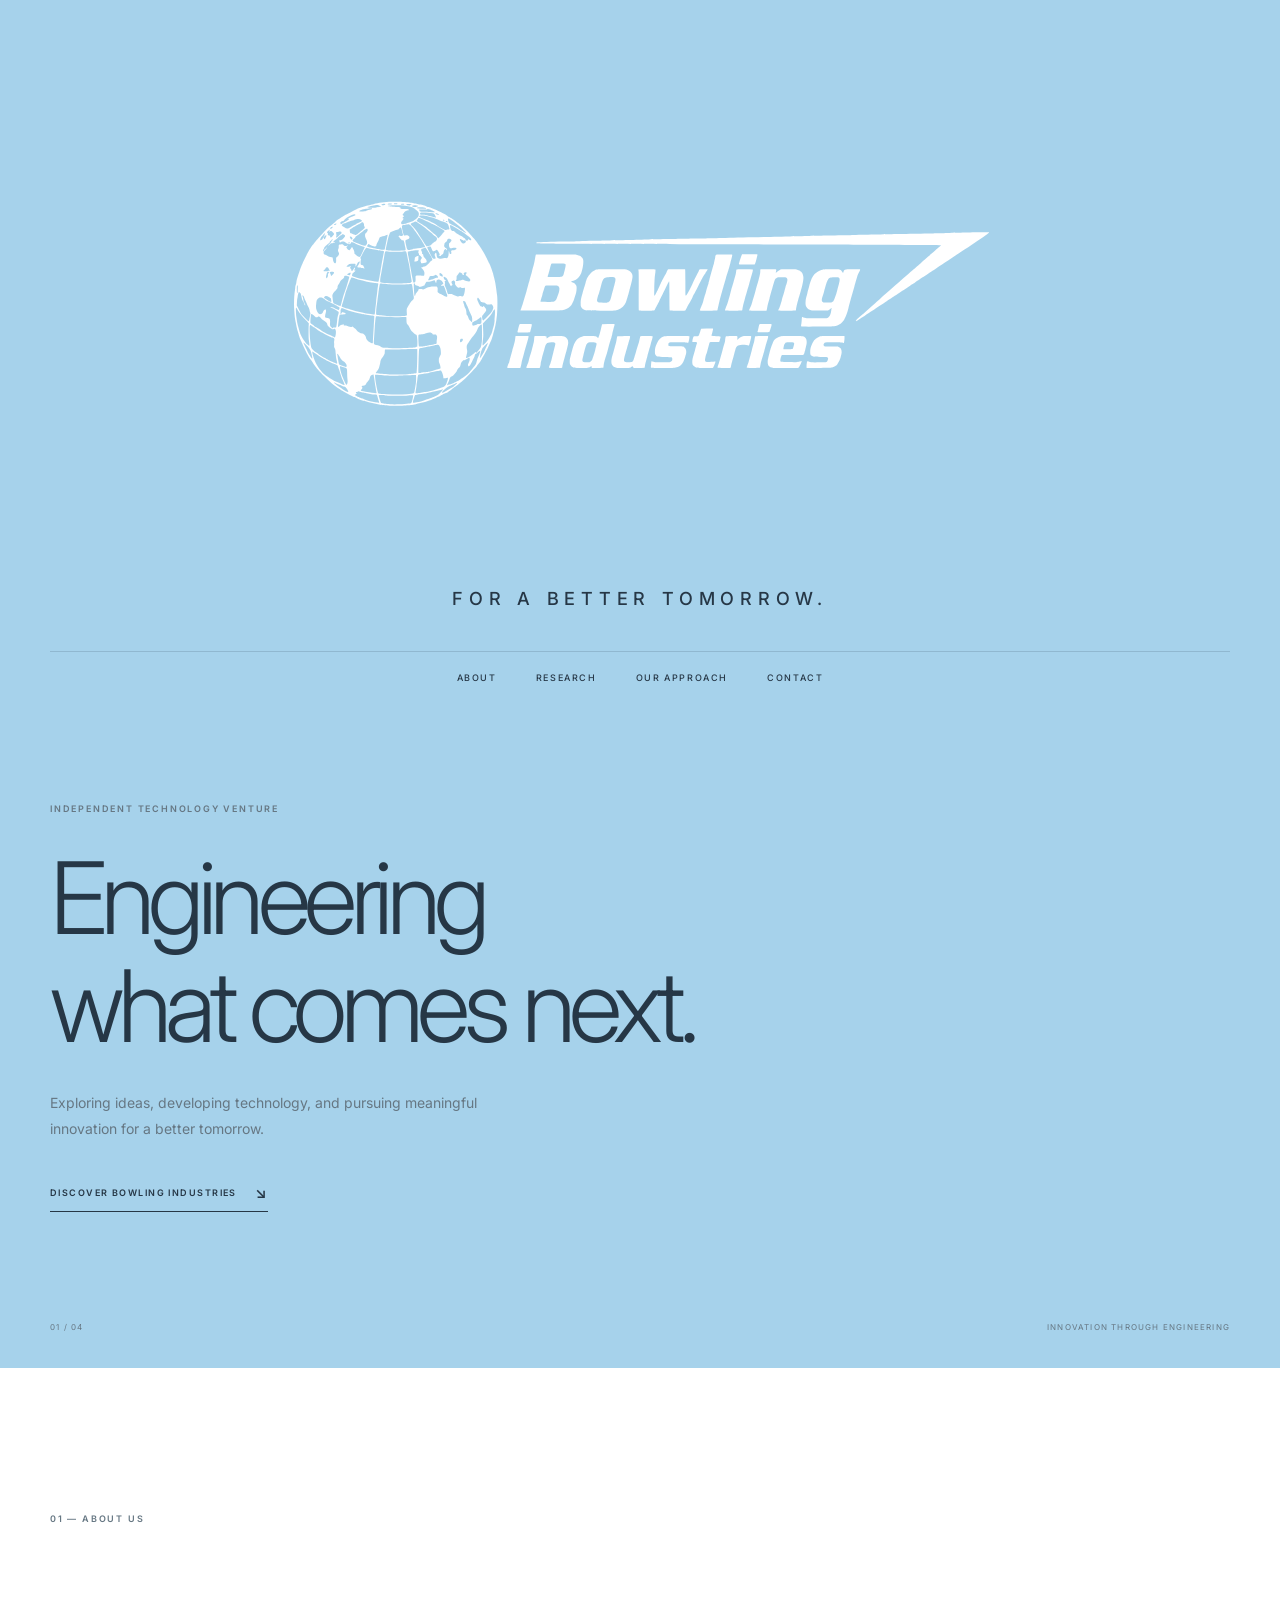
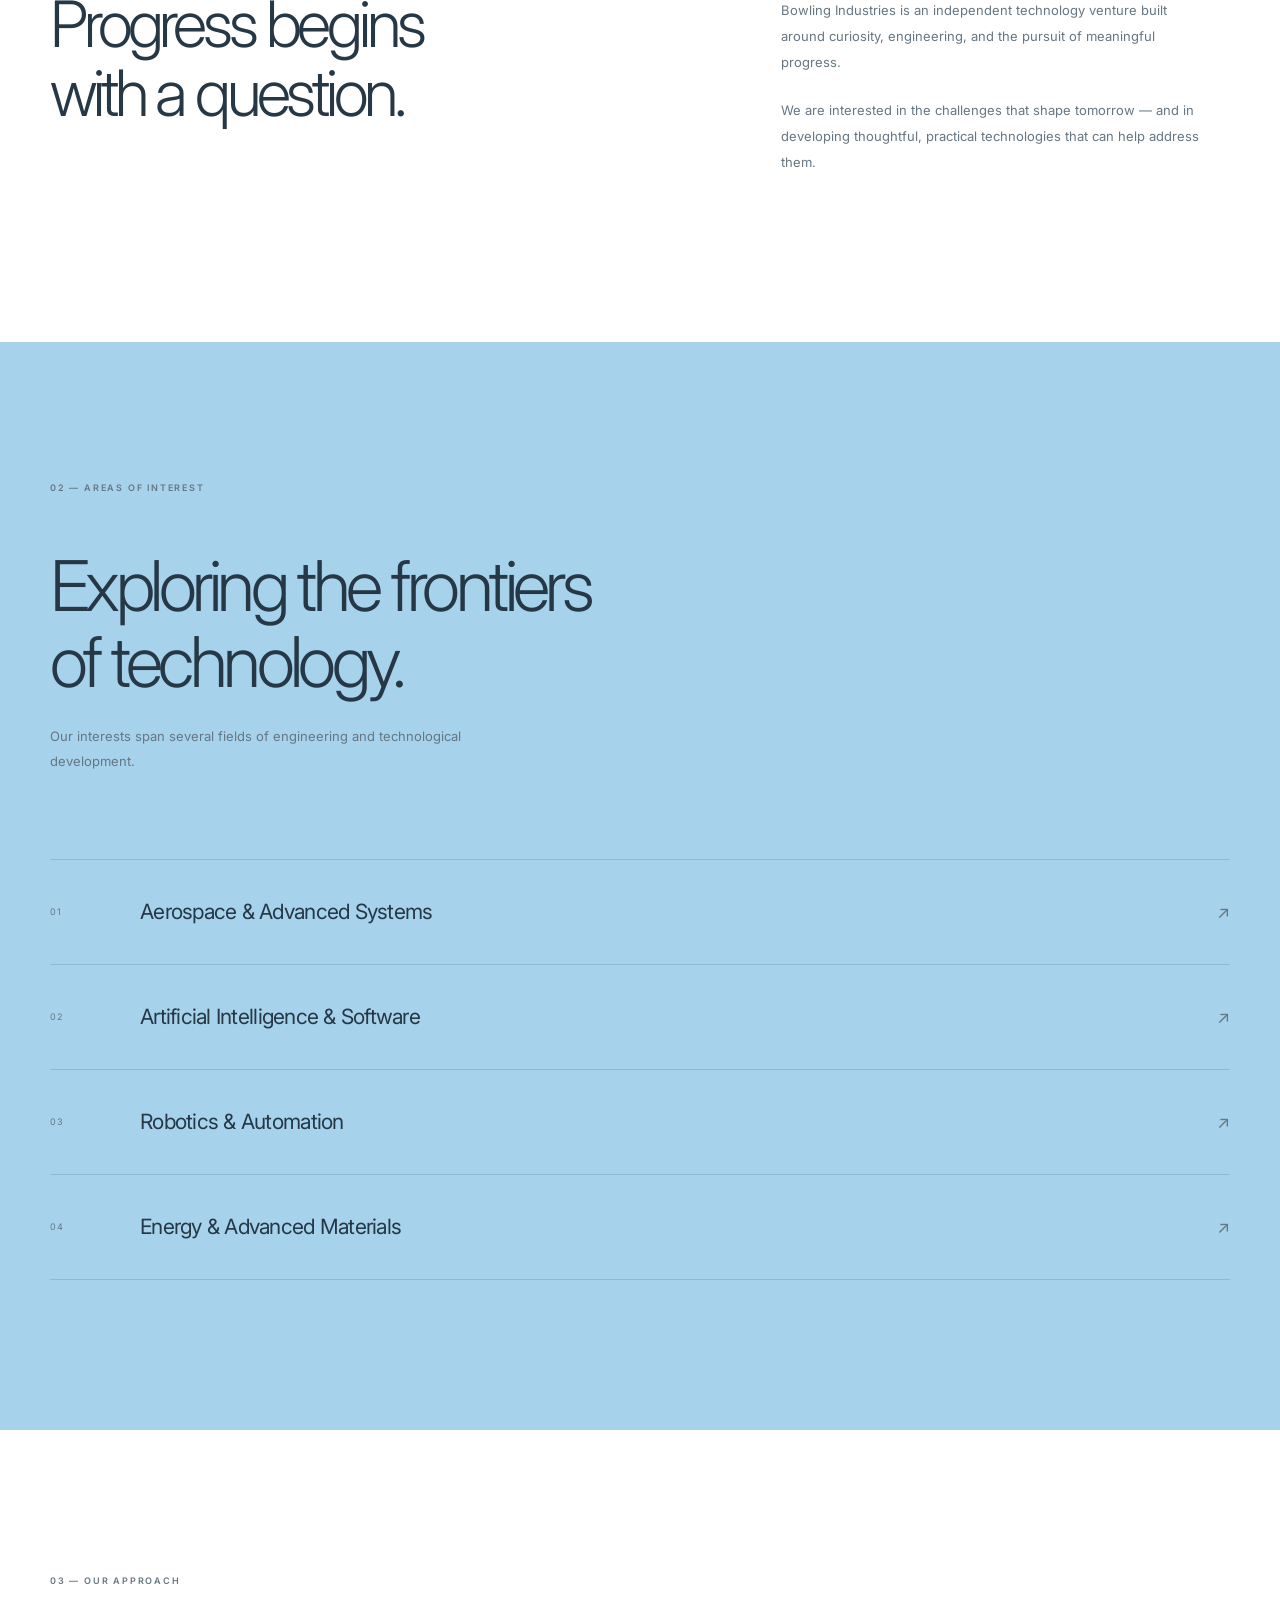
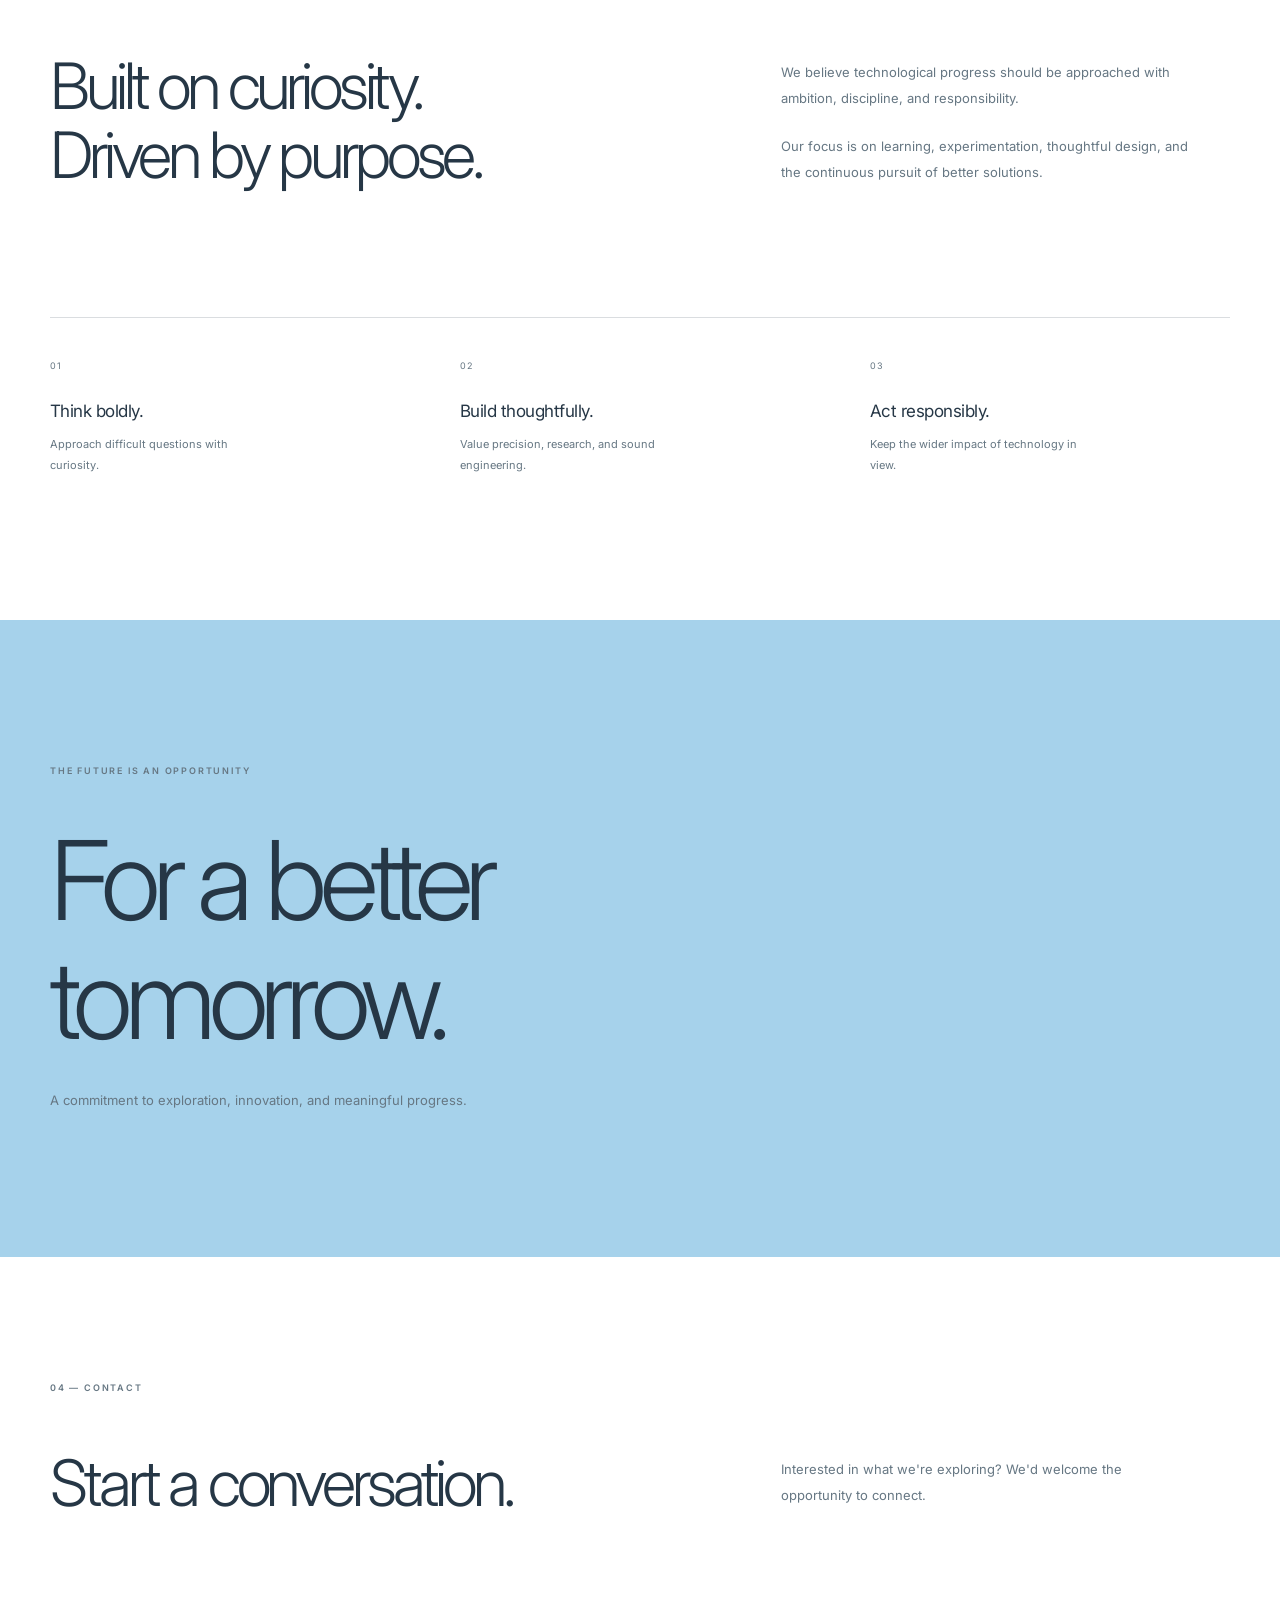
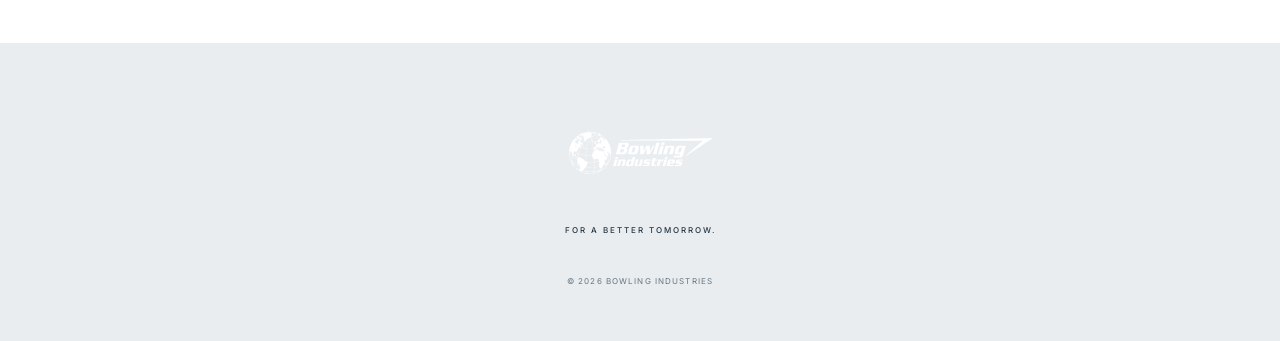
==== index.html @ 7782864a "Add files via upload" ====
<!DOCTYPE html>
<html lang="en">
<head>
    <meta charset="UTF-8">
    <meta name="viewport" content="width=device-width, initial-scale=1.0">

    <meta name="description" content="Bowling Industries is an independent technology venture exploring ideas and engineering solutions for a better tomorrow.">

    <title>Bowling Industries</title>

    <link rel="preconnect" href="https://fonts.googleapis.com">
    <link rel="preconnect" href="https://fonts.gstatic.com" crossorigin>
    <link href="https://fonts.googleapis.com/css2?family=Inter:wght@300;400;500;600&display=swap" rel="stylesheet">

    <link rel="stylesheet" href="style.css">
    <script src="script.js" defer></script>
</head>

<body>

    <header class="site-header">
        <a href="#home" class="brand" aria-label="Bowling Industries home">
            <img src="assets/logo.svg" alt="Bowling Industries">
        </a>

        <p class="brand-motto">FOR A BETTER TOMORROW.</p>

        <nav class="main-nav" aria-label="Main navigation">
            <a href="#about">ABOUT</a>
            <a href="#research">RESEARCH</a>
            <a href="#approach">OUR APPROACH</a>
            <a href="#contact">CONTACT</a>
        </nav>
    </header>


    <main>

        <section class="hero" id="home">
            <div class="hero-content reveal">
                <p class="eyebrow">INDEPENDENT TECHNOLOGY VENTURE</p>

                <h1>Engineering<br>what comes next.</h1>

                <p class="hero-description">
                    Exploring ideas, developing technology, and pursuing
                    meaningful innovation for a better tomorrow.
                </p>

                <a href="#about" class="text-link">
                    DISCOVER BOWLING INDUSTRIES
                    <span aria-hidden="true">↘</span>
                </a>
            </div>

            <div class="hero-index">
                <span>01 / 04</span>
                <span>INNOVATION THROUGH ENGINEERING</span>
            </div>
        </section>


        <section class="intro section-light" id="about">
            <div class="section-inner reveal">
                <p class="eyebrow">01 — ABOUT US</p>

                <div class="intro-layout">
                    <h2>Progress begins<br>with a question.</h2>

                    <div class="intro-copy">
                        <p>
                            Bowling Industries is an independent technology
                            venture built around curiosity, engineering,
                            and the pursuit of meaningful progress.
                        </p>

                        <p>
                            We are interested in the challenges that shape
                            tomorrow — and in developing thoughtful,
                            practical technologies that can help address them.
                        </p>
                    </div>
                </div>
            </div>
        </section>


        <section class="research section-blue" id="research">
            <div class="section-inner reveal">
                <p class="eyebrow">02 — AREAS OF INTEREST</p>

                <h2>Exploring the frontiers<br>of technology.</h2>

                <p class="section-description">
                    Our interests span several fields of engineering and
                    technological development.
                </p>

                <div class="research-list">

                    <div class="research-item">
                        <span class="research-number">01</span>
                        <h3>Aerospace & Advanced Systems</h3>
                        <span class="research-arrow">↗</span>
                    </div>

                    <div class="research-item">
                        <span class="research-number">02</span>
                        <h3>Artificial Intelligence & Software</h3>
                        <span class="research-arrow">↗</span>
                    </div>

                    <div class="research-item">
                        <span class="research-number">03</span>
                        <h3>Robotics & Automation</h3>
                        <span class="research-arrow">↗</span>
                    </div>

                    <div class="research-item">
                        <span class="research-number">04</span>
                        <h3>Energy & Advanced Materials</h3>
                        <span class="research-arrow">↗</span>
                    </div>

                </div>
            </div>
        </section>


        <section class="approach section-light" id="approach">
            <div class="section-inner reveal">
                <p class="eyebrow">03 — OUR APPROACH</p>

                <div class="approach-layout">
                    <h2>Built on curiosity.<br>Driven by purpose.</h2>

                    <div class="approach-copy">
                        <p>
                            We believe technological progress should be
                            approached with ambition, discipline, and
                            responsibility.
                        </p>

                        <p>
                            Our focus is on learning, experimentation,
                            thoughtful design, and the continuous pursuit
                            of better solutions.
                        </p>
                    </div>
                </div>

                <div class="principles">
                    <div>
                        <span>01</span>
                        <h3>Think boldly.</h3>
                        <p>Approach difficult questions with curiosity.</p>
                    </div>

                    <div>
                        <span>02</span>
                        <h3>Build thoughtfully.</h3>
                        <p>Value precision, research, and sound engineering.</p>
                    </div>

                    <div>
                        <span>03</span>
                        <h3>Act responsibly.</h3>
                        <p>Keep the wider impact of technology in view.</p>
                    </div>
                </div>
            </div>
        </section>


        <section class="closing section-blue">
            <div class="section-inner reveal">
                <p class="eyebrow">THE FUTURE IS AN OPPORTUNITY</p>

                <h2>For a better<br>tomorrow.</h2>

                <p>
                    A commitment to exploration, innovation,
                    and meaningful progress.
                </p>
            </div>
        </section>


        <section class="contact section-light" id="contact">
            <div class="section-inner reveal">
                <p class="eyebrow">04 — CONTACT</p>

                <div class="contact-layout">
                    <h2>Start a conversation.</h2>

                    <p>
                        Interested in what we're exploring?
                        We'd welcome the opportunity to connect.
                    </p>
                </div>
            </div>
        </section>

    </main>


    <footer class="site-footer">
        <a href="#home" class="footer-brand">
            <img src="assets/logo.svg" alt="Bowling Industries">
        </a>

        <p>FOR A BETTER TOMORROW.</p>

        <span>© <span id="year"></span> BOWLING INDUSTRIES</span>
    </footer>

</body>
</html>
---- style.css ----
/* --------------------------------
   BOWLING INDUSTRIES
   Main stylesheet
-------------------------------- */

:root {
    --blue: #A6D2EB;
--blue-dark: #8BBFDF;
    --white: #FFFFFF;
    --grey: #E9EDF0;
    --text: #263746;
    --muted: #667783;
    --line: rgba(38, 55, 70, 0.17);

    --content-width: 1180px;
}


/* RESET */

* {
    margin: 0;
    padding: 0;
    box-sizing: border-box;
}

html {
    scroll-behavior: smooth;
    scroll-padding-top: 30px;
}

body {
    font-family: "Inter", sans-serif;
    color: var(--text);
    background: var(--white);
    font-weight: 400;
    -webkit-font-smoothing: antialiased;
}

a {
    color: inherit;
    text-decoration: none;
}

button,
a {
    -webkit-tap-highlight-color: transparent;
}


/* HEADER */

.site-header {
    width: 100%;
    padding: 38px 24px 0;
    display: flex;
    flex-direction: column;
    align-items: center;
    background: var(--blue);
}

.brand {
    display: block;
    width: min(750px, 200vw);
}

.brand img {
    display: block;
    width: 100%;
    height: auto;
}

.brand-motto {
    margin-top: 17px;
    font-size: 18px;
    font-weight: 500;
    letter-spacing: 0.32em;
    text-align: center;
    color: var(--text);
}

.main-nav {
    display: flex;
    justify-content: center;
    flex-wrap: wrap;
    gap: 39px;
    margin-top: 42px;
    padding: 20px 0;
    width: min(100%, var(--content-width));
    border-top: 1px solid var(--line);
}

.main-nav a {
    font-size: 9px;
    letter-spacing: 0.18em;
    font-weight: 500;
    color: var(--text);
    transition: opacity 0.25s ease;
}

.main-nav a:hover {
    opacity: 0.55;
}


/* GENERAL */

.section-inner {
    width: min(var(--content-width), calc(100% - 80px));
    margin: 0 auto;
}

.section-light {
    background: var(--white);
}

.section-blue {
    background: var(--blue);
}

.eyebrow {
    font-size: 9px;
    letter-spacing: 0.2em;
    font-weight: 600;
    color: var(--muted);
}

h1,
h2,
h3,
p {
    overflow-wrap: break-word;
}

h1,
h2 {
    font-weight: 300;
    letter-spacing: -0.065em;
    line-height: 1.08;
}


/* HERO */

.hero {
    min-height: 590px;
    background: var(--blue);
    display: flex;
    flex-direction: column;
    justify-content: center;
    padding: 100px 40px 36px;
}

.hero-content {
    width: min(var(--content-width), 100%);
    margin: 0 auto;
}

.hero h1 {
    font-size: clamp(52px, 8vw, 100px);
    margin-top: 30px;
    max-width: 900px;
}

.hero-description {
    max-width: 430px;
    margin-top: 30px;
    font-size: 14px;
    line-height: 1.9;
    color: var(--muted);
}

.text-link {
    display: inline-flex;
    align-items: center;
    gap: 18px;
    margin-top: 40px;
    padding-bottom: 9px;
    border-bottom: 1px solid var(--text);
    font-size: 9px;
    font-weight: 600;
    letter-spacing: 0.16em;
    transition: gap 0.25s ease;
}

.text-link:hover {
    gap: 27px;
}

.text-link span {
    font-size: 15px;
}

.hero-index {
    width: min(var(--content-width), 100%);
    margin: 110px auto 0;
    display: flex;
    justify-content: space-between;
    font-size: 8px;
    letter-spacing: 0.15em;
    color: var(--muted);
}


/* ABOUT */

.intro {
    padding: 145px 0;
}

.intro-layout {
    display: grid;
    grid-template-columns: 1fr 0.7fr;
    gap: 90px;
    margin-top: 65px;
    align-items: start;
}

.intro h2,
.approach h2 {
    font-size: clamp(42px, 5vw, 67px);
}

.intro-copy,
.approach-copy {
    padding-top: 8px;
}

.intro-copy p,
.approach-copy p {
    font-size: 13px;
    line-height: 2;
    color: var(--muted);
    margin-bottom: 22px;
    max-width: 430px;
}


/* RESEARCH */

.research {
    padding: 140px 0 150px;
}

.research h2 {
    font-size: clamp(42px, 5.5vw, 70px);
    margin-top: 55px;
}

.section-description {
    margin-top: 25px;
    font-size: 13px;
    color: var(--muted);
    line-height: 1.9;
    max-width: 440px;
}

.research-list {
    margin-top: 85px;
    border-top: 1px solid var(--line);
}

.research-item {
    display: grid;
    grid-template-columns: 70px 1fr 30px;
    align-items: center;
    gap: 20px;
    min-height: 105px;
    border-bottom: 1px solid var(--line);
    transition: padding 0.3s ease;
}

.research-item:hover {
    padding-left: 12px;
}

.research-number {
    font-size: 9px;
    letter-spacing: 0.1em;
    color: var(--muted);
}

.research-item h3 {
    font-size: clamp(16px, 2vw, 21px);
    font-weight: 400;
    letter-spacing: -0.035em;
}

.research-arrow {
    font-size: 17px;
    text-align: right;
    color: var(--muted);
}


/* APPROACH */

.approach {
    padding: 145px 0;
}

.approach-layout {
    display: grid;
    grid-template-columns: 1fr 0.7fr;
    gap: 90px;
    margin-top: 65px;
}

.principles {
    display: grid;
    grid-template-columns: repeat(3, 1fr);
    gap: 50px;
    margin-top: 110px;
    padding-top: 35px;
    border-top: 1px solid var(--line);
}

.principles span {
    font-size: 9px;
    letter-spacing: 0.12em;
    color: var(--muted);
}

.principles h3 {
    margin-top: 28px;
    font-size: 17px;
    font-weight: 400;
    letter-spacing: -0.03em;
}

.principles p {
    margin-top: 13px;
    font-size: 11px;
    line-height: 1.9;
    color: var(--muted);
    max-width: 220px;
}


/* CLOSING STATEMENT */

.closing {
    padding: 145px 0;
}

.closing h2 {
    font-size: clamp(58px, 9vw, 110px);
    margin-top: 45px;
}

.closing p:last-child {
    margin-top: 30px;
    font-size: 13px;
    color: var(--muted);
    line-height: 1.8;
}


/* CONTACT */

.contact {
    padding: 125px 0;
}

.contact-layout {
    display: grid;
    grid-template-columns: 1fr 0.7fr;
    gap: 90px;
    margin-top: 55px;
    align-items: start;
}

.contact h2 {
    font-size: clamp(40px, 5vw, 65px);
}

.contact-layout p {
    padding-top: 8px;
    max-width: 350px;
    font-size: 13px;
    line-height: 2;
    color: var(--muted);
}


/* FOOTER */

.site-footer {
    background: var(--grey);
    padding: 55px 30px;
    display: flex;
    flex-direction: column;
    align-items: center;
    gap: 17px;
}

.footer-brand {
    width: 155px;
}

.footer-brand img {
    width: 100%;
    height: auto;
    display: block;
}

.site-footer p {
    font-size: 8px;
    font-weight: 500;
    letter-spacing: 0.25em;
}

.site-footer > span {
    margin-top: 24px;
    font-size: 8px;
    letter-spacing: 0.14em;
    color: var(--muted);
}


/* SCROLL REVEAL */

.js-ready .reveal {
    opacity: 0;
    transform: translateY(22px);
    transition:
        opacity 0.8s ease,
        transform 0.8s cubic-bezier(0.2, 0.7, 0.2, 1);
}

.js-ready .reveal.visible {
    opacity: 1;
    transform: translateY(0);
}


/* ACCESSIBILITY */

@media (prefers-reduced-motion: reduce) {
    html {
        scroll-behavior: auto;
    }

    *,
    *::before,
    *::after {
        transition-duration: 0.01ms !important;
        animation-duration: 0.01ms !important;
        animation-iteration-count: 1 !important;
    }

    .js-ready .reveal {
        opacity: 1;
        transform: none;
    }
}


/* RESPONSIVE */


@media (max-width: 760px) {

    .site-header {
        padding-top: 30px;
    }

    .brand {
        width: min(310px, 86vw);
    }

    .brand-motto {
        font-size: 10px;
        letter-spacing: 0.20em;
    }

    .main-nav {
        gap: 20px;
        margin-top: 30px;
    }

    .main-nav a {
        font-size: 10px;
    }

    .hero {
        min-height: 570px;
        padding: 90px 25px 30px;
    }

    .hero h1 {
        font-size: clamp(49px, 12vw, 75px);
    }

    .hero-index {
        margin-top: 90px;
        font-size: 9px;
    }

    .section-inner {
        width: calc(100% - 50px);
    }

    .intro,
    .research,
    .approach,
    .contact {
        padding: 95px 0;
    }

    .intro-layout,
    .approach-layout,
    .contact-layout {
        grid-template-columns: 1fr;
        gap: 35px;
        margin-top: 45px;
    }

    .research h2 {
        margin-top: 40px;
    }

    .research-list {
        margin-top: 55px;
    }

    .research-item {
        grid-template-columns: 35px 1fr 20px;
        gap: 10px;
        min-height: 90px;
    }

    .research-item h3 {
        font-size: 16px;
    }

    .principles {
        grid-template-columns: 1fr;
        gap: 40px;
        margin-top: 75px;
    }

    .principles h3 {
        margin-top: 15px;
    }

    .closing {
        padding: 100px 0;
    }

    .contact-layout {
        gap: 25px;
    }

    /* Supporting text */
    .intro-layout p,
    .approach-layout p,
    .contact-layout p,
    .principles p {
        font-size: 16px;
        line-height: 1.8;
    }
}


@media (max-width: 400px) {

    .brand {
        width: 86vw;
    }

    .main-nav {
        gap: 12px;
    }

    .main-nav a {
        font-size: 9px;
    }

    .hero-index span:last-child {
        max-width: 150px;
        text-align: right;
    }
}
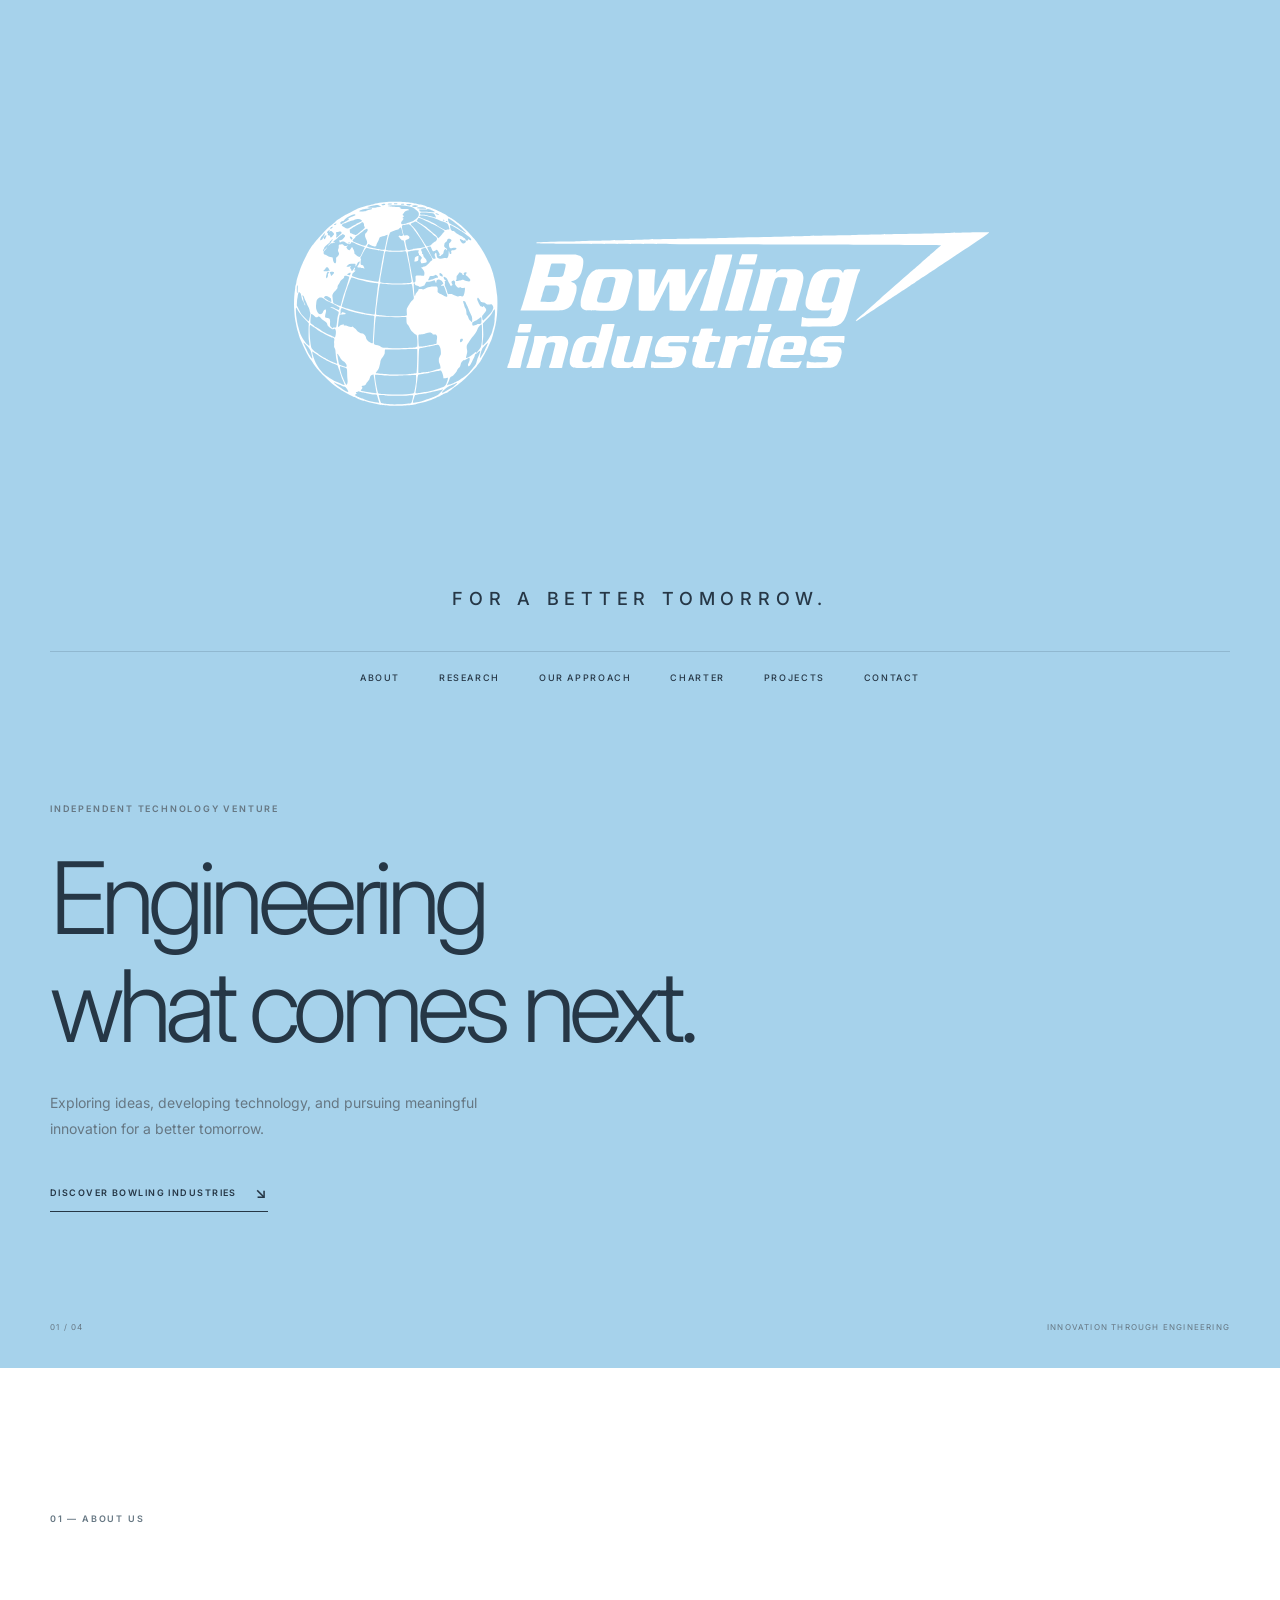
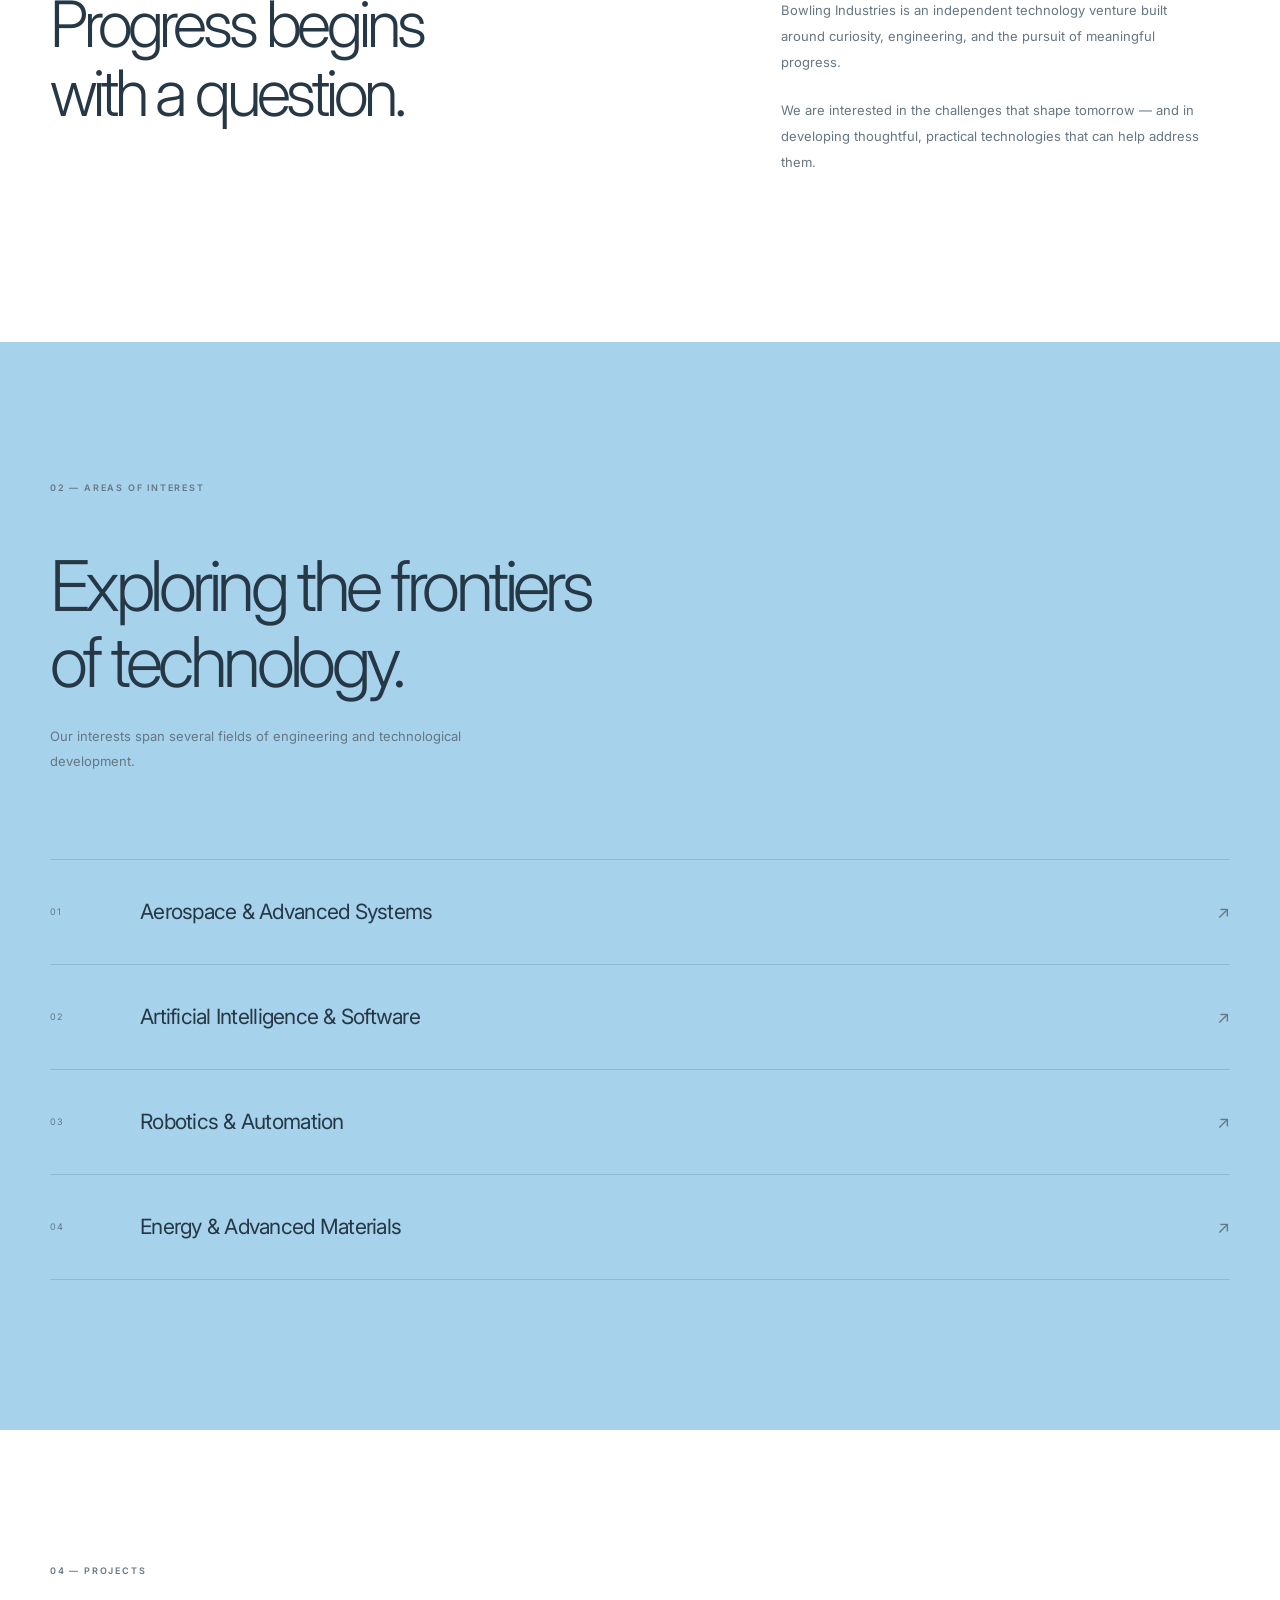
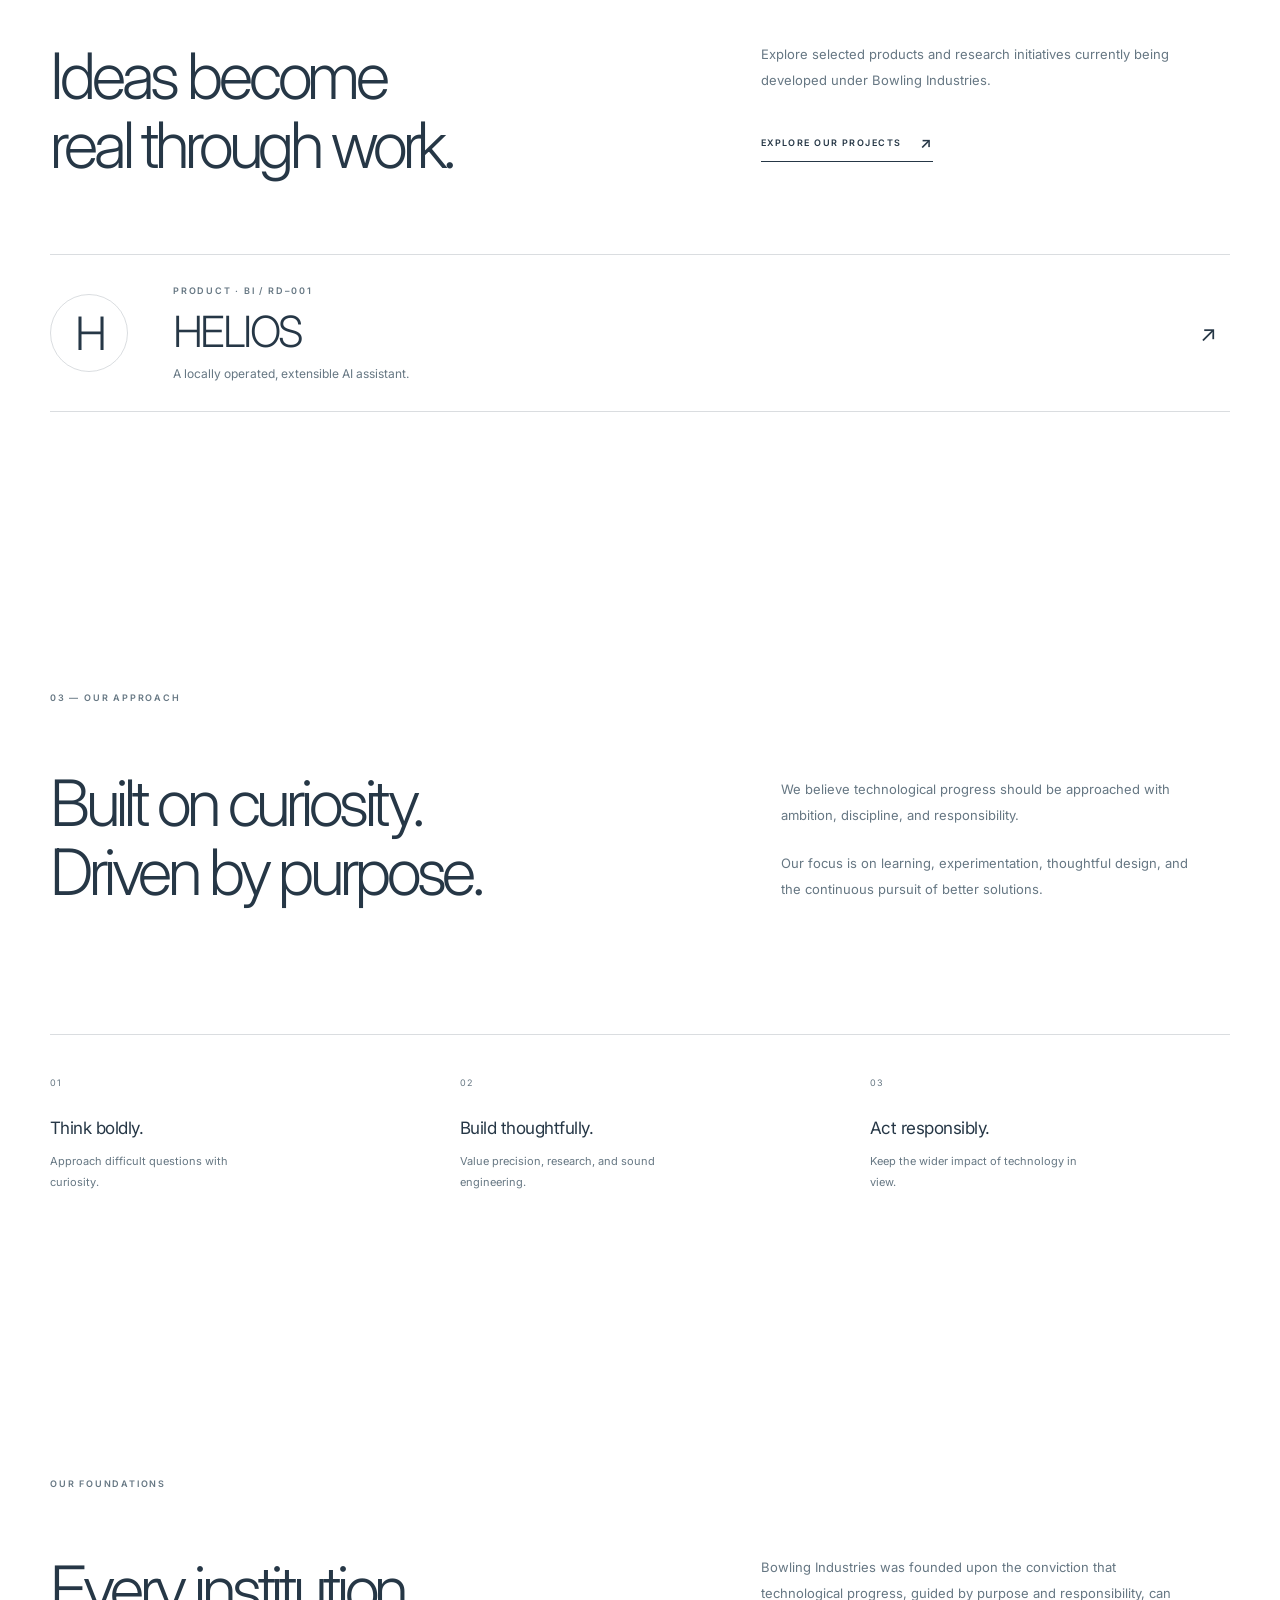
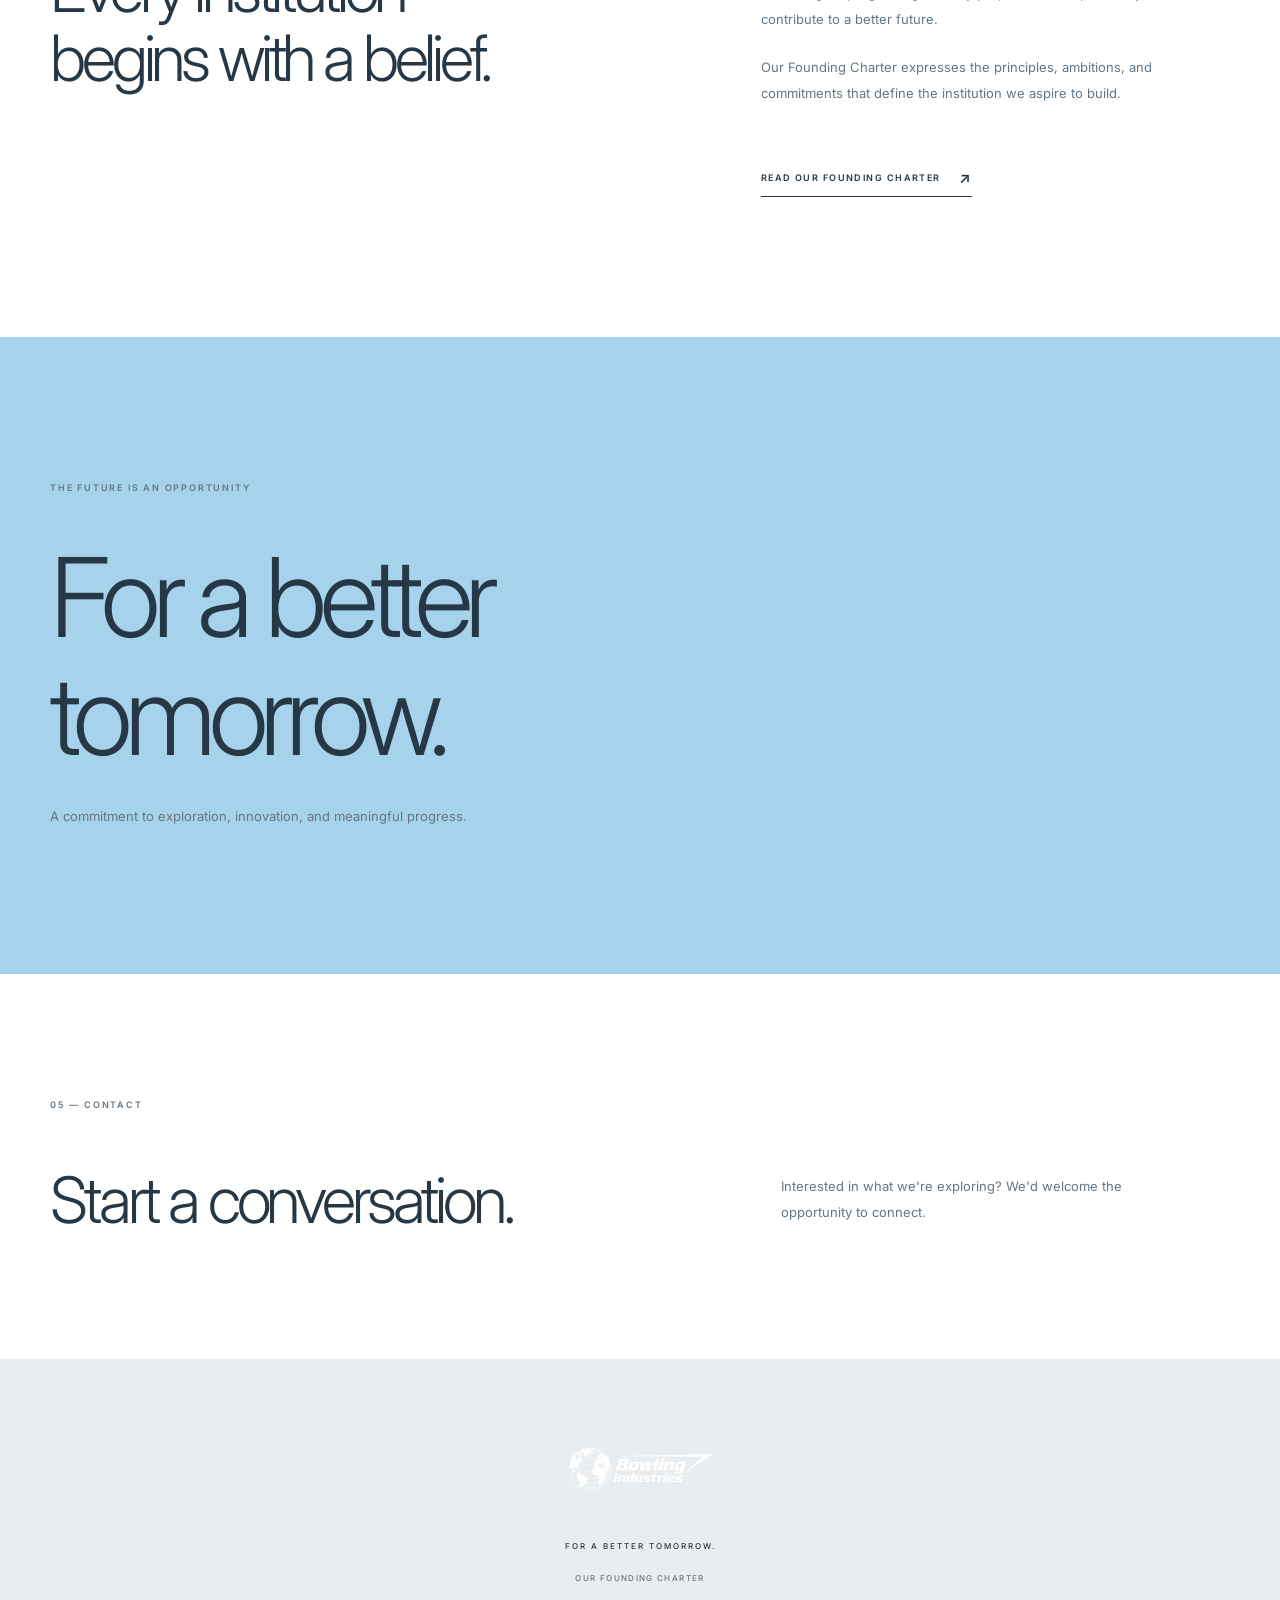
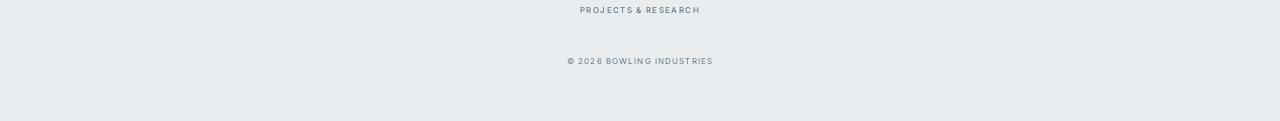
==== commit fafea014: "Add files via upload" ====
--- a/index.html
+++ b/index.html
@@ -1,218 +1,296 @@
-<!DOCTYPE html>
-<html lang="en">
-<head>
-    <meta charset="UTF-8">
-    <meta name="viewport" content="width=device-width, initial-scale=1.0">
-
-    <meta name="description" content="Bowling Industries is an independent technology venture exploring ideas and engineering solutions for a better tomorrow.">
-
-    <title>Bowling Industries</title>
-
-    <link rel="preconnect" href="https://fonts.googleapis.com">
-    <link rel="preconnect" href="https://fonts.gstatic.com" crossorigin>
-    <link href="https://fonts.googleapis.com/css2?family=Inter:wght@300;400;500;600&display=swap" rel="stylesheet">
-
-    <link rel="stylesheet" href="style.css">
-    <script src="script.js" defer></script>
-</head>
-
-<body>
-
-    <header class="site-header">
-        <a href="#home" class="brand" aria-label="Bowling Industries home">
-            <img src="assets/logo.svg" alt="Bowling Industries">
-        </a>
-
-        <p class="brand-motto">FOR A BETTER TOMORROW.</p>
-
-        <nav class="main-nav" aria-label="Main navigation">
-            <a href="#about">ABOUT</a>
-            <a href="#research">RESEARCH</a>
-            <a href="#approach">OUR APPROACH</a>
-            <a href="#contact">CONTACT</a>
-        </nav>
-    </header>
-
-
-    <main>
-
-        <section class="hero" id="home">
-            <div class="hero-content reveal">
-                <p class="eyebrow">INDEPENDENT TECHNOLOGY VENTURE</p>
-
-                <h1>Engineering<br>what comes next.</h1>
-
-                <p class="hero-description">
-                    Exploring ideas, developing technology, and pursuing
-                    meaningful innovation for a better tomorrow.
-                </p>
-
-                <a href="#about" class="text-link">
-                    DISCOVER BOWLING INDUSTRIES
-                    <span aria-hidden="true">↘</span>
-                </a>
-            </div>
-
-            <div class="hero-index">
-                <span>01 / 04</span>
-                <span>INNOVATION THROUGH ENGINEERING</span>
-            </div>
-        </section>
-
-
-        <section class="intro section-light" id="about">
-            <div class="section-inner reveal">
-                <p class="eyebrow">01 — ABOUT US</p>
-
-                <div class="intro-layout">
-                    <h2>Progress begins<br>with a question.</h2>
-
-                    <div class="intro-copy">
-                        <p>
-                            Bowling Industries is an independent technology
-                            venture built around curiosity, engineering,
-                            and the pursuit of meaningful progress.
-                        </p>
-
-                        <p>
-                            We are interested in the challenges that shape
-                            tomorrow — and in developing thoughtful,
-                            practical technologies that can help address them.
-                        </p>
-                    </div>
-                </div>
-            </div>
-        </section>
-
-
-        <section class="research section-blue" id="research">
-            <div class="section-inner reveal">
-                <p class="eyebrow">02 — AREAS OF INTEREST</p>
-
-                <h2>Exploring the frontiers<br>of technology.</h2>
-
-                <p class="section-description">
-                    Our interests span several fields of engineering and
-                    technological development.
-                </p>
-
-                <div class="research-list">
-
-                    <div class="research-item">
-                        <span class="research-number">01</span>
-                        <h3>Aerospace & Advanced Systems</h3>
-                        <span class="research-arrow">↗</span>
-                    </div>
-
-                    <div class="research-item">
-                        <span class="research-number">02</span>
-                        <h3>Artificial Intelligence & Software</h3>
-                        <span class="research-arrow">↗</span>
-                    </div>
-
-                    <div class="research-item">
-                        <span class="research-number">03</span>
-                        <h3>Robotics & Automation</h3>
-                        <span class="research-arrow">↗</span>
-                    </div>
-
-                    <div class="research-item">
-                        <span class="research-number">04</span>
-                        <h3>Energy & Advanced Materials</h3>
-                        <span class="research-arrow">↗</span>
-                    </div>
-
-                </div>
-            </div>
-        </section>
-
-
-        <section class="approach section-light" id="approach">
-            <div class="section-inner reveal">
-                <p class="eyebrow">03 — OUR APPROACH</p>
-
-                <div class="approach-layout">
-                    <h2>Built on curiosity.<br>Driven by purpose.</h2>
-
-                    <div class="approach-copy">
-                        <p>
-                            We believe technological progress should be
-                            approached with ambition, discipline, and
-                            responsibility.
-                        </p>
-
-                        <p>
-                            Our focus is on learning, experimentation,
-                            thoughtful design, and the continuous pursuit
-                            of better solutions.
-                        </p>
-                    </div>
-                </div>
-
-                <div class="principles">
-                    <div>
-                        <span>01</span>
-                        <h3>Think boldly.</h3>
-                        <p>Approach difficult questions with curiosity.</p>
-                    </div>
-
-                    <div>
-                        <span>02</span>
-                        <h3>Build thoughtfully.</h3>
-                        <p>Value precision, research, and sound engineering.</p>
-                    </div>
-
-                    <div>
-                        <span>03</span>
-                        <h3>Act responsibly.</h3>
-                        <p>Keep the wider impact of technology in view.</p>
-                    </div>
-                </div>
-            </div>
-        </section>
-
-
-        <section class="closing section-blue">
-            <div class="section-inner reveal">
-                <p class="eyebrow">THE FUTURE IS AN OPPORTUNITY</p>
-
-                <h2>For a better<br>tomorrow.</h2>
-
-                <p>
-                    A commitment to exploration, innovation,
-                    and meaningful progress.
-                </p>
-            </div>
-        </section>
-
-
-        <section class="contact section-light" id="contact">
-            <div class="section-inner reveal">
-                <p class="eyebrow">04 — CONTACT</p>
-
-                <div class="contact-layout">
-                    <h2>Start a conversation.</h2>
-
-                    <p>
-                        Interested in what we're exploring?
-                        We'd welcome the opportunity to connect.
-                    </p>
-                </div>
-            </div>
-        </section>
-
-    </main>
-
-
-    <footer class="site-footer">
-        <a href="#home" class="footer-brand">
-            <img src="assets/logo.svg" alt="Bowling Industries">
-        </a>
-
-        <p>FOR A BETTER TOMORROW.</p>
-
-        <span>© <span id="year"></span> BOWLING INDUSTRIES</span>
-    </footer>
-
-</body>
+<!DOCTYPE html>
+<html lang="en">
+<head>
+    <meta charset="UTF-8">
+    <meta name="viewport" content="width=device-width, initial-scale=1.0">
+
+    <meta name="description" content="Bowling Industries is an independent technology venture exploring ideas and engineering solutions for a better tomorrow.">
+
+    <title>Bowling Industries</title>
+
+    <link rel="preconnect" href="https://fonts.googleapis.com">
+    <link rel="preconnect" href="https://fonts.gstatic.com" crossorigin>
+    <link href="https://fonts.googleapis.com/css2?family=Inter:wght@300;400;500;600&display=swap" rel="stylesheet">
+
+    <link rel="stylesheet" href="style.css">
+    <script src="script.js" defer></script>
+</head>
+
+<body>
+
+    <header class="site-header">
+        <a href="index.html" class="brand" aria-label="Bowling Industries home">
+            <img src="assets/logo.svg" alt="Bowling Industries">
+        </a>
+
+        <p class="brand-motto">FOR A BETTER TOMORROW.</p>
+
+        <nav class="main-nav" aria-label="Main navigation">
+            <a href="#about">ABOUT</a>
+            <a href="#research">RESEARCH</a>
+            <a href="#approach">OUR APPROACH</a>
+            <a href="charter.html">CHARTER</a>
+            <a href="projects.html">PROJECTS</a>
+            <a href="#contact">CONTACT</a>
+        </nav>
+    </header>
+
+
+    <main>
+
+        <section class="hero" id="home">
+            <div class="hero-content reveal">
+                <p class="eyebrow">INDEPENDENT TECHNOLOGY VENTURE</p>
+
+                <h1>Engineering<br>what comes next.</h1>
+
+                <p class="hero-description">
+                    Exploring ideas, developing technology, and pursuing
+                    meaningful innovation for a better tomorrow.
+                </p>
+
+                <a href="#about" class="text-link">
+                    DISCOVER BOWLING INDUSTRIES
+                    <span aria-hidden="true">↘</span>
+                </a>
+            </div>
+
+            <div class="hero-index">
+                <span>01 / 04</span>
+                <span>INNOVATION THROUGH ENGINEERING</span>
+            </div>
+        </section>
+
+
+        <section class="intro section-light" id="about">
+            <div class="section-inner reveal">
+                <p class="eyebrow">01 — ABOUT US</p>
+
+                <div class="intro-layout">
+                    <h2>Progress begins<br>with a question.</h2>
+
+                    <div class="intro-copy">
+                        <p>
+                            Bowling Industries is an independent technology
+                            venture built around curiosity, engineering,
+                            and the pursuit of meaningful progress.
+                        </p>
+
+                        <p>
+                            We are interested in the challenges that shape
+                            tomorrow — and in developing thoughtful,
+                            practical technologies that can help address them.
+                        </p>
+                    </div>
+                </div>
+            </div>
+        </section>
+
+
+        <section class="research section-blue" id="research">
+            <div class="section-inner reveal">
+                <p class="eyebrow">02 — AREAS OF INTEREST</p>
+
+                <h2>Exploring the frontiers<br>of technology.</h2>
+
+                <p class="section-description">
+                    Our interests span several fields of engineering and
+                    technological development.
+                </p>
+
+                <div class="research-list">
+
+                    <div class="research-item">
+                        <span class="research-number">01</span>
+                        <h3>Aerospace & Advanced Systems</h3>
+                        <span class="research-arrow">↗</span>
+                    </div>
+
+                    <div class="research-item">
+                        <span class="research-number">02</span>
+                        <h3>Artificial Intelligence & Software</h3>
+                        <span class="research-arrow">↗</span>
+                    </div>
+
+                    <div class="research-item">
+                        <span class="research-number">03</span>
+                        <h3>Robotics & Automation</h3>
+                        <span class="research-arrow">↗</span>
+                    </div>
+
+                    <div class="research-item">
+                        <span class="research-number">04</span>
+                        <h3>Energy & Advanced Materials</h3>
+                        <span class="research-arrow">↗</span>
+                    </div>
+
+                </div>
+            </div>
+        </section>
+
+
+        <!-- CURRENT PROJECTS -->
+
+        <section class="home-projects section-light" id="projects">
+            <div class="section-inner reveal">
+                <p class="eyebrow">04 — PROJECTS</p>
+
+                <div class="home-projects-layout">
+                    <div>
+                        <h2>Ideas become<br>real through work.</h2>
+                    </div>
+                    <div class="home-projects-copy">
+                        <p>Explore selected products and research initiatives currently being developed under Bowling Industries.</p>
+                        <a href="projects.html" class="text-link">EXPLORE OUR PROJECTS <span aria-hidden="true">↗</span></a>
+                    </div>
+                </div>
+
+                <a href="helios.html" class="home-helios-link">
+                    <span class="home-helios-mark" aria-hidden="true">H</span>
+                    <span class="home-helios-copy">
+                        <span class="eyebrow">PRODUCT · BI / RD–001</span>
+                        <strong>HELIOS</strong>
+                        <span>A locally operated, extensible AI assistant.</span>
+                    </span>
+                    <span class="home-helios-arrow" aria-hidden="true">↗</span>
+                </a>
+            </div>
+        </section>
+
+
+        <section class="approach section-light" id="approach">
+            <div class="section-inner reveal">
+                <p class="eyebrow">03 — OUR APPROACH</p>
+
+                <div class="approach-layout">
+                    <h2>Built on curiosity.<br>Driven by purpose.</h2>
+
+                    <div class="approach-copy">
+                        <p>
+                            We believe technological progress should be
+                            approached with ambition, discipline, and
+                            responsibility.
+                        </p>
+
+                        <p>
+                            Our focus is on learning, experimentation,
+                            thoughtful design, and the continuous pursuit
+                            of better solutions.
+                        </p>
+                    </div>
+                </div>
+
+                <div class="principles">
+                    <div>
+                        <span>01</span>
+                        <h3>Think boldly.</h3>
+                        <p>Approach difficult questions with curiosity.</p>
+                    </div>
+
+                    <div>
+                        <span>02</span>
+                        <h3>Build thoughtfully.</h3>
+                        <p>Value precision, research, and sound engineering.</p>
+                    </div>
+
+                    <div>
+                        <span>03</span>
+                        <h3>Act responsibly.</h3>
+                        <p>Keep the wider impact of technology in view.</p>
+                    </div>
+                </div>
+            </div>
+        </section>
+
+
+        <!-- FOUNDING CHARTER INTRODUCTION -->
+
+        <section class="charter-preview section-light">
+            <div class="section-inner reveal">
+
+                <p class="eyebrow">OUR FOUNDATIONS</p>
+
+                <div class="charter-preview-layout">
+
+                    <div>
+                        <h2>Every institution<br>begins with a belief.</h2>
+                    </div>
+
+                    <div class="charter-preview-copy">
+
+                        <p>
+                            Bowling Industries was founded upon the conviction
+                            that technological progress, guided by purpose and
+                            responsibility, can contribute to a better future.
+                        </p>
+
+                        <p>
+                            Our Founding Charter expresses the principles,
+                            ambitions, and commitments that define the
+                            institution we aspire to build.
+                        </p>
+
+                        <a href="charter.html" class="text-link">
+                            READ OUR FOUNDING CHARTER
+                            <span aria-hidden="true">↗</span>
+                        </a>
+
+                    </div>
+
+                </div>
+
+            </div>
+        </section>
+
+
+        <section class="closing section-blue">
+            <div class="section-inner reveal">
+                <p class="eyebrow">THE FUTURE IS AN OPPORTUNITY</p>
+
+                <h2>For a better<br>tomorrow.</h2>
+
+                <p>
+                    A commitment to exploration, innovation,
+                    and meaningful progress.
+                </p>
+            </div>
+        </section>
+
+
+        <section class="contact section-light" id="contact">
+            <div class="section-inner reveal">
+                <p class="eyebrow">05 — CONTACT</p>
+
+                <div class="contact-layout">
+                    <h2>Start a conversation.</h2>
+
+                    <p>
+                        Interested in what we're exploring?
+                        We'd welcome the opportunity to connect.
+                    </p>
+                </div>
+            </div>
+        </section>
+
+    </main>
+
+
+    <footer class="site-footer">
+        <a href="index.html" class="footer-brand">
+            <img src="assets/logo.svg" alt="Bowling Industries">
+        </a>
+
+        <p>FOR A BETTER TOMORROW.</p>
+
+        <a href="charter.html" class="footer-charter-link">
+            OUR FOUNDING CHARTER
+        </a>
+        <a href="projects.html" class="footer-charter-link">
+            PROJECTS & RESEARCH
+        </a>
+
+        <span>© <span id="year"></span> BOWLING INDUSTRIES</span>
+    </footer>
+
+</body>
 </html>
--- a/style.css
+++ b/style.css
@@ -1,584 +1,1360 @@
-/* --------------------------------
-   BOWLING INDUSTRIES
-   Main stylesheet
--------------------------------- */
-
-:root {
-    --blue: #A6D2EB;
---blue-dark: #8BBFDF;
-    --white: #FFFFFF;
-    --grey: #E9EDF0;
-    --text: #263746;
-    --muted: #667783;
-    --line: rgba(38, 55, 70, 0.17);
-
-    --content-width: 1180px;
-}
-
-
-/* RESET */
-
-* {
-    margin: 0;
-    padding: 0;
-    box-sizing: border-box;
-}
-
-html {
-    scroll-behavior: smooth;
-    scroll-padding-top: 30px;
-}
-
-body {
-    font-family: "Inter", sans-serif;
-    color: var(--text);
-    background: var(--white);
-    font-weight: 400;
-    -webkit-font-smoothing: antialiased;
-}
-
-a {
-    color: inherit;
-    text-decoration: none;
-}
-
-button,
-a {
-    -webkit-tap-highlight-color: transparent;
-}
-
-
-/* HEADER */
-
-.site-header {
-    width: 100%;
-    padding: 38px 24px 0;
-    display: flex;
-    flex-direction: column;
-    align-items: center;
-    background: var(--blue);
-}
-
-.brand {
-    display: block;
-    width: min(750px, 200vw);
-}
-
-.brand img {
-    display: block;
-    width: 100%;
-    height: auto;
-}
-
-.brand-motto {
-    margin-top: 17px;
-    font-size: 18px;
-    font-weight: 500;
-    letter-spacing: 0.32em;
-    text-align: center;
-    color: var(--text);
-}
-
-.main-nav {
-    display: flex;
-    justify-content: center;
-    flex-wrap: wrap;
-    gap: 39px;
-    margin-top: 42px;
-    padding: 20px 0;
-    width: min(100%, var(--content-width));
-    border-top: 1px solid var(--line);
-}
-
-.main-nav a {
-    font-size: 9px;
-    letter-spacing: 0.18em;
-    font-weight: 500;
-    color: var(--text);
-    transition: opacity 0.25s ease;
-}
-
-.main-nav a:hover {
-    opacity: 0.55;
-}
-
-
-/* GENERAL */
-
-.section-inner {
-    width: min(var(--content-width), calc(100% - 80px));
-    margin: 0 auto;
-}
-
-.section-light {
-    background: var(--white);
-}
-
-.section-blue {
-    background: var(--blue);
-}
-
-.eyebrow {
-    font-size: 9px;
-    letter-spacing: 0.2em;
-    font-weight: 600;
-    color: var(--muted);
-}
-
-h1,
-h2,
-h3,
-p {
-    overflow-wrap: break-word;
-}
-
-h1,
-h2 {
-    font-weight: 300;
-    letter-spacing: -0.065em;
-    line-height: 1.08;
-}
-
-
-/* HERO */
-
-.hero {
-    min-height: 590px;
-    background: var(--blue);
-    display: flex;
-    flex-direction: column;
-    justify-content: center;
-    padding: 100px 40px 36px;
-}
-
-.hero-content {
-    width: min(var(--content-width), 100%);
-    margin: 0 auto;
-}
-
-.hero h1 {
-    font-size: clamp(52px, 8vw, 100px);
-    margin-top: 30px;
-    max-width: 900px;
-}
-
-.hero-description {
-    max-width: 430px;
-    margin-top: 30px;
-    font-size: 14px;
-    line-height: 1.9;
-    color: var(--muted);
-}
-
-.text-link {
-    display: inline-flex;
-    align-items: center;
-    gap: 18px;
-    margin-top: 40px;
-    padding-bottom: 9px;
-    border-bottom: 1px solid var(--text);
-    font-size: 9px;
-    font-weight: 600;
-    letter-spacing: 0.16em;
-    transition: gap 0.25s ease;
-}
-
-.text-link:hover {
-    gap: 27px;
-}
-
-.text-link span {
-    font-size: 15px;
-}
-
-.hero-index {
-    width: min(var(--content-width), 100%);
-    margin: 110px auto 0;
-    display: flex;
-    justify-content: space-between;
-    font-size: 8px;
-    letter-spacing: 0.15em;
-    color: var(--muted);
-}
-
-
-/* ABOUT */
-
-.intro {
-    padding: 145px 0;
-}
-
-.intro-layout {
-    display: grid;
-    grid-template-columns: 1fr 0.7fr;
-    gap: 90px;
-    margin-top: 65px;
-    align-items: start;
-}
-
-.intro h2,
-.approach h2 {
-    font-size: clamp(42px, 5vw, 67px);
-}
-
-.intro-copy,
-.approach-copy {
-    padding-top: 8px;
-}
-
-.intro-copy p,
-.approach-copy p {
-    font-size: 13px;
-    line-height: 2;
-    color: var(--muted);
-    margin-bottom: 22px;
-    max-width: 430px;
-}
-
-
-/* RESEARCH */
-
-.research {
-    padding: 140px 0 150px;
-}
-
-.research h2 {
-    font-size: clamp(42px, 5.5vw, 70px);
-    margin-top: 55px;
-}
-
-.section-description {
-    margin-top: 25px;
-    font-size: 13px;
-    color: var(--muted);
-    line-height: 1.9;
-    max-width: 440px;
-}
-
-.research-list {
-    margin-top: 85px;
-    border-top: 1px solid var(--line);
-}
-
-.research-item {
-    display: grid;
-    grid-template-columns: 70px 1fr 30px;
-    align-items: center;
-    gap: 20px;
-    min-height: 105px;
-    border-bottom: 1px solid var(--line);
-    transition: padding 0.3s ease;
-}
-
-.research-item:hover {
-    padding-left: 12px;
-}
-
-.research-number {
-    font-size: 9px;
-    letter-spacing: 0.1em;
-    color: var(--muted);
-}
-
-.research-item h3 {
-    font-size: clamp(16px, 2vw, 21px);
-    font-weight: 400;
-    letter-spacing: -0.035em;
-}
-
-.research-arrow {
-    font-size: 17px;
-    text-align: right;
-    color: var(--muted);
-}
-
-
-/* APPROACH */
-
-.approach {
-    padding: 145px 0;
-}
-
-.approach-layout {
-    display: grid;
-    grid-template-columns: 1fr 0.7fr;
-    gap: 90px;
-    margin-top: 65px;
-}
-
-.principles {
-    display: grid;
-    grid-template-columns: repeat(3, 1fr);
-    gap: 50px;
-    margin-top: 110px;
-    padding-top: 35px;
-    border-top: 1px solid var(--line);
-}
-
-.principles span {
-    font-size: 9px;
-    letter-spacing: 0.12em;
-    color: var(--muted);
-}
-
-.principles h3 {
-    margin-top: 28px;
-    font-size: 17px;
-    font-weight: 400;
-    letter-spacing: -0.03em;
-}
-
-.principles p {
-    margin-top: 13px;
-    font-size: 11px;
-    line-height: 1.9;
-    color: var(--muted);
-    max-width: 220px;
-}
-
-
-/* CLOSING STATEMENT */
-
-.closing {
-    padding: 145px 0;
-}
-
-.closing h2 {
-    font-size: clamp(58px, 9vw, 110px);
-    margin-top: 45px;
-}
-
-.closing p:last-child {
-    margin-top: 30px;
-    font-size: 13px;
-    color: var(--muted);
-    line-height: 1.8;
-}
-
-
-/* CONTACT */
-
-.contact {
-    padding: 125px 0;
-}
-
-.contact-layout {
-    display: grid;
-    grid-template-columns: 1fr 0.7fr;
-    gap: 90px;
-    margin-top: 55px;
-    align-items: start;
-}
-
-.contact h2 {
-    font-size: clamp(40px, 5vw, 65px);
-}
-
-.contact-layout p {
-    padding-top: 8px;
-    max-width: 350px;
-    font-size: 13px;
-    line-height: 2;
-    color: var(--muted);
-}
-
-
-/* FOOTER */
-
-.site-footer {
-    background: var(--grey);
-    padding: 55px 30px;
-    display: flex;
-    flex-direction: column;
-    align-items: center;
-    gap: 17px;
-}
-
-.footer-brand {
-    width: 155px;
-}
-
-.footer-brand img {
-    width: 100%;
-    height: auto;
-    display: block;
-}
-
-.site-footer p {
-    font-size: 8px;
-    font-weight: 500;
-    letter-spacing: 0.25em;
-}
-
-.site-footer > span {
-    margin-top: 24px;
-    font-size: 8px;
-    letter-spacing: 0.14em;
-    color: var(--muted);
-}
-
-
-/* SCROLL REVEAL */
-
-.js-ready .reveal {
-    opacity: 0;
-    transform: translateY(22px);
-    transition:
-        opacity 0.8s ease,
-        transform 0.8s cubic-bezier(0.2, 0.7, 0.2, 1);
-}
-
-.js-ready .reveal.visible {
-    opacity: 1;
-    transform: translateY(0);
-}
-
-
-/* ACCESSIBILITY */
-
-@media (prefers-reduced-motion: reduce) {
-    html {
-        scroll-behavior: auto;
-    }
-
-    *,
-    *::before,
-    *::after {
-        transition-duration: 0.01ms !important;
-        animation-duration: 0.01ms !important;
-        animation-iteration-count: 1 !important;
-    }
-
-    .js-ready .reveal {
-        opacity: 1;
-        transform: none;
-    }
-}
-
-
-/* RESPONSIVE */
-
-
-@media (max-width: 760px) {
-
-    .site-header {
-        padding-top: 30px;
-    }
-
-    .brand {
-        width: min(310px, 86vw);
-    }
-
-    .brand-motto {
-        font-size: 10px;
-        letter-spacing: 0.20em;
-    }
-
-    .main-nav {
-        gap: 20px;
-        margin-top: 30px;
-    }
-
-    .main-nav a {
-        font-size: 10px;
-    }
-
-    .hero {
-        min-height: 570px;
-        padding: 90px 25px 30px;
-    }
-
-    .hero h1 {
-        font-size: clamp(49px, 12vw, 75px);
-    }
-
-    .hero-index {
-        margin-top: 90px;
-        font-size: 9px;
-    }
-
-    .section-inner {
-        width: calc(100% - 50px);
-    }
-
-    .intro,
-    .research,
-    .approach,
-    .contact {
-        padding: 95px 0;
-    }
-
-    .intro-layout,
-    .approach-layout,
-    .contact-layout {
-        grid-template-columns: 1fr;
-        gap: 35px;
-        margin-top: 45px;
-    }
-
-    .research h2 {
-        margin-top: 40px;
-    }
-
-    .research-list {
-        margin-top: 55px;
-    }
-
-    .research-item {
-        grid-template-columns: 35px 1fr 20px;
-        gap: 10px;
-        min-height: 90px;
-    }
-
-    .research-item h3 {
-        font-size: 16px;
-    }
-
-    .principles {
-        grid-template-columns: 1fr;
-        gap: 40px;
-        margin-top: 75px;
-    }
-
-    .principles h3 {
-        margin-top: 15px;
-    }
-
-    .closing {
-        padding: 100px 0;
-    }
-
-    .contact-layout {
-        gap: 25px;
-    }
-
-    /* Supporting text */
-    .intro-layout p,
-    .approach-layout p,
-    .contact-layout p,
-    .principles p {
-        font-size: 16px;
-        line-height: 1.8;
-    }
-}
-
-
-@media (max-width: 400px) {
-
-    .brand {
-        width: 86vw;
-    }
-
-    .main-nav {
-        gap: 12px;
-    }
-
-    .main-nav a {
-        font-size: 9px;
-    }
-
-    .hero-index span:last-child {
-        max-width: 150px;
-        text-align: right;
-    }
-}
+/* --------------------------------
+   BOWLING INDUSTRIES
+   Main stylesheet
+-------------------------------- */
+
+:root {
+    --blue: #A6D2EB;
+    --blue-dark: #8BBFDF;
+    --white: #FFFFFF;
+    --grey: #E9EDF0;
+    --text: #263746;
+    --muted: #667783;
+    --line: rgba(38, 55, 70, 0.17);
+
+    --content-width: 1180px;
+}
+
+
+/* RESET */
+
+* {
+    margin: 0;
+    padding: 0;
+    box-sizing: border-box;
+}
+
+html {
+    scroll-behavior: smooth;
+    scroll-padding-top: 30px;
+}
+
+body {
+    font-family: "Inter", sans-serif;
+    color: var(--text);
+    background: var(--white);
+    font-weight: 400;
+    -webkit-font-smoothing: antialiased;
+}
+
+a {
+    color: inherit;
+    text-decoration: none;
+}
+
+button,
+a {
+    -webkit-tap-highlight-color: transparent;
+}
+
+
+/* HEADER */
+
+.site-header {
+    width: 100%;
+    padding: 38px 24px 0;
+    display: flex;
+    flex-direction: column;
+    align-items: center;
+    background: var(--blue);
+}
+
+.brand {
+    display: block;
+    width: min(750px, 200vw);
+}
+
+.brand img {
+    display: block;
+    width: 100%;
+    height: auto;
+}
+
+.brand-motto {
+    margin-top: 17px;
+    font-size: 18px;
+    font-weight: 500;
+    letter-spacing: 0.32em;
+    text-align: center;
+    color: var(--text);
+}
+
+.main-nav {
+    display: flex;
+    justify-content: center;
+    flex-wrap: wrap;
+    gap: 39px;
+    margin-top: 42px;
+    padding: 20px 0;
+    width: min(100%, var(--content-width));
+    border-top: 1px solid var(--line);
+}
+
+.main-nav a {
+    font-size: 9px;
+    letter-spacing: 0.18em;
+    font-weight: 500;
+    color: var(--text);
+    transition: opacity 0.25s ease;
+}
+
+.main-nav a:hover {
+    opacity: 0.55;
+}
+
+.main-nav a[aria-current="page"] {
+    text-decoration: underline;
+    text-underline-offset: 6px;
+}
+
+
+/* GENERAL */
+
+.section-inner {
+    width: min(var(--content-width), calc(100% - 80px));
+    margin: 0 auto;
+}
+
+.section-light {
+    background: var(--white);
+}
+
+.section-blue {
+    background: var(--blue);
+}
+
+.section-grey {
+    background: var(--grey);
+}
+
+.eyebrow {
+    font-size: 9px;
+    letter-spacing: 0.2em;
+    font-weight: 600;
+    color: var(--muted);
+}
+
+h1,
+h2,
+h3,
+p {
+    overflow-wrap: break-word;
+}
+
+h1,
+h2 {
+    font-weight: 300;
+    letter-spacing: -0.065em;
+    line-height: 1.08;
+}
+
+
+/* HERO */
+
+.hero {
+    min-height: 590px;
+    background: var(--blue);
+    display: flex;
+    flex-direction: column;
+    justify-content: center;
+    padding: 100px 40px 36px;
+}
+
+.hero-content {
+    width: min(var(--content-width), 100%);
+    margin: 0 auto;
+}
+
+.hero h1 {
+    font-size: clamp(52px, 8vw, 100px);
+    margin-top: 30px;
+    max-width: 900px;
+}
+
+.hero-description {
+    max-width: 430px;
+    margin-top: 30px;
+    font-size: 14px;
+    line-height: 1.9;
+    color: var(--muted);
+}
+
+.text-link {
+    display: inline-flex;
+    align-items: center;
+    gap: 18px;
+    margin-top: 40px;
+    padding-bottom: 9px;
+    border-bottom: 1px solid var(--text);
+    font-size: 9px;
+    font-weight: 600;
+    letter-spacing: 0.16em;
+    transition: gap 0.25s ease;
+}
+
+.text-link:hover {
+    gap: 27px;
+}
+
+.text-link span {
+    font-size: 15px;
+}
+
+.hero-index {
+    width: min(var(--content-width), 100%);
+    margin: 110px auto 0;
+    display: flex;
+    justify-content: space-between;
+    font-size: 8px;
+    letter-spacing: 0.15em;
+    color: var(--muted);
+}
+
+
+/* ABOUT */
+
+.intro {
+    padding: 145px 0;
+}
+
+.intro-layout {
+    display: grid;
+    grid-template-columns: 1fr 0.7fr;
+    gap: 90px;
+    margin-top: 65px;
+    align-items: start;
+}
+
+.intro h2,
+.approach h2 {
+    font-size: clamp(42px, 5vw, 67px);
+}
+
+.intro-copy,
+.approach-copy {
+    padding-top: 8px;
+}
+
+.intro-copy p,
+.approach-copy p {
+    font-size: 13px;
+    line-height: 2;
+    color: var(--muted);
+    margin-bottom: 22px;
+    max-width: 430px;
+}
+
+
+/* RESEARCH */
+
+.research {
+    padding: 140px 0 150px;
+}
+
+.research h2 {
+    font-size: clamp(42px, 5.5vw, 70px);
+    margin-top: 55px;
+}
+
+.section-description {
+    margin-top: 25px;
+    font-size: 13px;
+    color: var(--muted);
+    line-height: 1.9;
+    max-width: 440px;
+}
+
+.research-list {
+    margin-top: 85px;
+    border-top: 1px solid var(--line);
+}
+
+.research-item {
+    display: grid;
+    grid-template-columns: 70px 1fr 30px;
+    align-items: center;
+    gap: 20px;
+    min-height: 105px;
+    border-bottom: 1px solid var(--line);
+    transition: padding 0.3s ease;
+}
+
+.research-item:hover {
+    padding-left: 12px;
+}
+
+.research-number {
+    font-size: 9px;
+    letter-spacing: 0.1em;
+    color: var(--muted);
+}
+
+.research-item h3 {
+    font-size: clamp(16px, 2vw, 21px);
+    font-weight: 400;
+    letter-spacing: -0.035em;
+}
+
+.research-arrow {
+    font-size: 17px;
+    text-align: right;
+    color: var(--muted);
+}
+
+
+/* APPROACH */
+
+.approach {
+    padding: 145px 0;
+}
+
+.approach-layout {
+    display: grid;
+    grid-template-columns: 1fr 0.7fr;
+    gap: 90px;
+    margin-top: 65px;
+}
+
+.principles {
+    display: grid;
+    grid-template-columns: repeat(3, 1fr);
+    gap: 50px;
+    margin-top: 110px;
+    padding-top: 35px;
+    border-top: 1px solid var(--line);
+}
+
+.principles span {
+    font-size: 9px;
+    letter-spacing: 0.12em;
+    color: var(--muted);
+}
+
+.principles h3 {
+    margin-top: 28px;
+    font-size: 17px;
+    font-weight: 400;
+    letter-spacing: -0.03em;
+}
+
+.principles p {
+    margin-top: 13px;
+    font-size: 11px;
+    line-height: 1.9;
+    color: var(--muted);
+    max-width: 220px;
+}
+
+
+/* CLOSING STATEMENT */
+
+.closing {
+    padding: 145px 0;
+}
+
+.closing h2 {
+    font-size: clamp(58px, 9vw, 110px);
+    margin-top: 45px;
+}
+
+.closing p:last-child {
+    margin-top: 30px;
+    font-size: 13px;
+    color: var(--muted);
+    line-height: 1.8;
+}
+
+
+/* CONTACT */
+
+.contact {
+    padding: 125px 0;
+}
+
+.contact-layout {
+    display: grid;
+    grid-template-columns: 1fr 0.7fr;
+    gap: 90px;
+    margin-top: 55px;
+    align-items: start;
+}
+
+.contact h2 {
+    font-size: clamp(40px, 5vw, 65px);
+}
+
+.contact-layout p {
+    padding-top: 8px;
+    max-width: 350px;
+    font-size: 13px;
+    line-height: 2;
+    color: var(--muted);
+}
+
+
+/* HOMEPAGE CHARTER PREVIEW */
+
+.charter-preview {
+    padding: 140px 0;
+}
+
+.charter-preview-layout {
+    display: grid;
+    grid-template-columns: 1fr 0.75fr;
+    gap: 85px;
+    margin-top: 65px;
+    align-items: start;
+}
+
+.charter-preview h2 {
+    font-size: clamp(43px, 5vw, 67px);
+}
+
+.charter-preview-copy p {
+    max-width: 430px;
+    margin-bottom: 22px;
+    font-size: 13px;
+    line-height: 2;
+    color: var(--muted);
+}
+
+
+/* FOOTER */
+
+.site-footer {
+    background: var(--grey);
+    padding: 55px 30px;
+    display: flex;
+    flex-direction: column;
+    align-items: center;
+    gap: 17px;
+}
+
+.footer-brand {
+    width: 155px;
+}
+
+.footer-brand img {
+    width: 100%;
+    height: auto;
+    display: block;
+}
+
+.site-footer p {
+    font-size: 8px;
+    font-weight: 500;
+    letter-spacing: 0.25em;
+}
+
+.footer-charter-link {
+    margin-top: 5px;
+    font-size: 8px;
+    font-weight: 500;
+    letter-spacing: 0.17em;
+    color: var(--muted);
+    transition: opacity 0.25s ease;
+}
+
+.footer-charter-link:hover {
+    opacity: 0.55;
+}
+
+.site-footer > span {
+    margin-top: 24px;
+    font-size: 8px;
+    letter-spacing: 0.14em;
+    color: var(--muted);
+}
+
+
+/* --------------------------------
+   FOUNDING CHARTER
+-------------------------------- */
+
+
+/* CHARTER HERO */
+
+.charter-inner {
+    width: min(1000px, calc(100% - 80px));
+    margin: 0 auto;
+}
+
+.charter-hero {
+    padding: 115px 0 65px;
+}
+
+.charter-hero h1 {
+    font-size: clamp(65px, 10vw, 120px);
+    margin-top: 55px;
+}
+
+.charter-hero-description {
+    max-width: 510px;
+    margin-top: 35px;
+    font-size: 15px;
+    line-height: 2;
+    color: var(--muted);
+}
+
+.charter-hero-index {
+    display: flex;
+    justify-content: space-between;
+    margin-top: 125px;
+    padding-top: 18px;
+    border-top: 1px solid var(--line);
+    font-size: 9px;
+    letter-spacing: 0.15em;
+    color: var(--muted);
+}
+
+
+
+/* OPENING DECLARATION */
+
+.charter-opening {
+    padding: 145px 0;
+}
+
+.charter-opening-copy {
+    max-width: 760px;
+    margin: 45px 0 0;
+}
+
+.charter-opening-copy p,
+.charter-copy p,
+.charter-philosophy-copy p {
+    max-width: 680px;
+    margin-bottom: 25px;
+    font-size: 14px;
+    line-height: 2.1;
+    color: var(--muted);
+}
+
+.charter-opening-copy .charter-lead,
+.charter-copy .charter-lead {
+    font-size: 21px;
+    font-weight: 300;
+    letter-spacing: -0.035em;
+    line-height: 1.8;
+    color: var(--text);
+}
+
+
+/* TABLE OF CONTENTS */
+
+.charter-contents {
+    padding: 115px 0 130px;
+}
+
+.charter-contents h2 {
+    margin-top: 40px;
+    font-size: clamp(42px, 5vw, 65px);
+}
+
+.contents-list {
+    margin-top: 65px;
+    border-top: 1px solid var(--line);
+}
+
+.contents-list a {
+    display: grid;
+    grid-template-columns: 65px 1fr 25px;
+    align-items: center;
+    gap: 20px;
+    min-height: 75px;
+    border-bottom: 1px solid var(--line);
+    transition: padding 0.25s ease;
+}
+
+.contents-list a:hover {
+    padding-left: 12px;
+}
+
+.contents-list a span:first-child,
+.contents-list a span:last-child {
+    font-size: 10px;
+    color: var(--muted);
+}
+
+.contents-list a span:nth-child(2) {
+    font-size: 14px;
+    font-weight: 400;
+}
+
+.contents-list a span:last-child {
+    text-align: right;
+    font-size: 15px;
+}
+
+
+/* CHARTER SECTIONS */
+
+.charter-section {
+    padding: 135px 0;
+    scroll-margin-top: 30px;
+}
+
+.charter-section-layout {
+    display: grid;
+    grid-template-columns: 1fr 0.85fr;
+    gap: 85px;
+    margin-top: 65px;
+    align-items: start;
+}
+
+.charter-section-layout h2 {
+    font-size: clamp(43px, 5.5vw, 70px);
+}
+
+.charter-copy {
+    padding-top: 8px;
+}
+
+.charter-copy p {
+    font-size: 13px;
+}
+
+.charter-emphasis {
+    margin-top: 35px;
+    font-size: 17px !important;
+    font-weight: 400;
+    color: var(--text) !important;
+}
+
+
+/* PHILOSOPHY */
+
+.charter-philosophy {
+    padding: 140px 0 150px;
+}
+
+.charter-philosophy h2 {
+    margin-top: 55px;
+    font-size: clamp(65px, 10vw, 115px);
+    line-height: 1.03;
+}
+
+.charter-philosophy-copy {
+    max-width: 620px;
+    margin: 65px 0 0 auto;
+}
+
+.charter-philosophy-copy p {
+    font-size: 14px;
+}
+
+
+/* PRINCIPLES */
+
+.charter-wide-heading {
+    margin-top: 55px;
+    font-size: clamp(45px, 6vw, 75px);
+}
+
+.charter-principles {
+    margin-top: 80px;
+    border-top: 1px solid var(--line);
+}
+
+.charter-principles article {
+    display: grid;
+    grid-template-columns: 55px 0.9fr 1fr;
+    gap: 35px;
+    align-items: start;
+    padding: 38px 0;
+    border-bottom: 1px solid var(--line);
+}
+
+.charter-principles article > span {
+    font-size: 10px;
+    letter-spacing: 0.12em;
+    color: var(--muted);
+}
+
+.charter-principles h3 {
+    font-size: 17px;
+    font-weight: 400;
+    line-height: 1.6;
+    letter-spacing: -0.035em;
+}
+
+.charter-principles p {
+    max-width: 430px;
+    font-size: 12px;
+    line-height: 2;
+    color: var(--muted);
+}
+
+
+/* FIELDS OF INTEREST */
+
+.charter-fields {
+    display: grid;
+    grid-template-columns: repeat(2, 1fr);
+    gap: 0 65px;
+    margin-top: 80px;
+    border-top: 1px solid var(--line);
+}
+
+.charter-fields > div {
+    padding: 35px 0;
+    border-bottom: 1px solid var(--line);
+}
+
+.charter-fields span {
+    font-size: 9px;
+    letter-spacing: 0.12em;
+    color: var(--muted);
+}
+
+.charter-fields h3 {
+    margin-top: 22px;
+    font-size: 18px;
+    font-weight: 400;
+    letter-spacing: -0.035em;
+    line-height: 1.5;
+}
+
+.charter-fields p {
+    max-width: 360px;
+    margin-top: 13px;
+    font-size: 12px;
+    line-height: 1.9;
+    color: var(--muted);
+}
+
+.charter-disclaimer {
+    margin-top: 35px;
+    max-width: 600px;
+    font-size: 10px;
+    line-height: 1.8;
+    color: var(--muted);
+}
+
+
+/* FOUNDERS */
+
+.founders-section {
+    padding: 145px 0;
+}
+
+.founders-section > .charter-inner > h2 {
+    margin-top: 55px;
+    font-size: clamp(45px, 6vw, 75px);
+}
+
+.founders-introduction {
+    max-width: 470px;
+    margin-top: 30px;
+    font-size: 13px;
+    line-height: 2;
+    color: var(--muted);
+}
+
+.founder-statement {
+    display: grid;
+    grid-template-columns: 0.65fr 1.35fr;
+    gap: 70px;
+    padding: 55px 0;
+    border-top: 1px solid var(--line);
+}
+
+.founders-introduction + .founder-statement {
+    margin-top: 85px;
+}
+
+.founder-heading {
+    display: flex;
+    align-items: flex-start;
+    gap: 25px;
+}
+
+.founder-heading > span {
+    padding-top: 5px;
+    font-size: 10px;
+    letter-spacing: 0.12em;
+    color: var(--muted);
+}
+
+.founder-heading h3 {
+    font-size: 18px;
+    font-weight: 400;
+    letter-spacing: -0.035em;
+}
+
+.founder-heading p {
+    margin-top: 10px;
+    font-size: 9px;
+    letter-spacing: 0.15em;
+    color: var(--muted);
+}
+
+.founder-statement blockquote {
+    max-width: 650px;
+    font-size: 14px;
+    line-height: 2.1;
+    font-weight: 300;
+    color: var(--muted);
+}
+
+
+/* CHARTER CLOSING */
+
+.charter-closing {
+    padding: 145px 0;
+}
+
+.charter-closing h2 {
+    margin-top: 50px;
+    font-size: clamp(65px, 10vw, 115px);
+}
+
+.charter-closing p:not(.eyebrow) {
+    margin-top: 30px;
+    font-size: 13px;
+    line-height: 1.9;
+    color: var(--muted);
+}
+
+.charter-closing .text-link {
+    margin-top: 45px;
+}
+
+
+/* --------------------------------
+   SCROLL REVEAL
+-------------------------------- */
+
+.js-ready .reveal {
+    opacity: 0;
+    transform: translateY(22px);
+    transition:
+        opacity 0.8s ease,
+        transform 0.8s cubic-bezier(0.2, 0.7, 0.2, 1);
+}
+
+.js-ready .reveal.visible {
+    opacity: 1;
+    transform: translateY(0);
+}
+
+
+/* --------------------------------
+   ACCESSIBILITY
+-------------------------------- */
+
+@media (prefers-reduced-motion: reduce) {
+
+    html {
+        scroll-behavior: auto;
+    }
+
+    *,
+    *::before,
+    *::after {
+        transition-duration: 0.01ms !important;
+        animation-duration: 0.01ms !important;
+        animation-iteration-count: 1 !important;
+    }
+
+    .js-ready .reveal {
+        opacity: 1;
+        transform: none;
+    }
+}
+
+
+/* --------------------------------
+   RESPONSIVE DESIGN
+-------------------------------- */
+
+@media (max-width: 760px) {
+
+    /* HEADER */
+
+    .site-header {
+        padding-top: 30px;
+    }
+
+    .brand {
+        width: min(310px, 86vw);
+    }
+
+    .brand-motto {
+        font-size: 10px;
+        letter-spacing: 0.20em;
+    }
+
+    .main-nav {
+        gap: 16px;
+        margin-top: 30px;
+    }
+
+    .main-nav a {
+        font-size: 9px;
+    }
+
+
+    /* HOMEPAGE */
+
+    .hero {
+        min-height: 570px;
+        padding: 90px 25px 30px;
+    }
+
+    .hero h1 {
+        font-size: clamp(49px, 12vw, 75px);
+    }
+
+    .hero-index {
+        margin-top: 90px;
+        font-size: 9px;
+    }
+
+    .section-inner {
+        width: calc(100% - 50px);
+    }
+
+    .intro,
+    .research,
+    .approach,
+    .contact,
+    .charter-preview {
+        padding: 95px 0;
+    }
+
+    .intro-layout,
+    .approach-layout,
+    .contact-layout {
+        grid-template-columns: 1fr;
+        gap: 35px;
+        margin-top: 45px;
+    }
+
+    .research h2 {
+        margin-top: 40px;
+    }
+
+    .research-list {
+        margin-top: 55px;
+    }
+
+    .research-item {
+        grid-template-columns: 35px 1fr 20px;
+        gap: 10px;
+        min-height: 90px;
+    }
+
+    .research-item h3 {
+        font-size: 16px;
+    }
+
+    .principles {
+        grid-template-columns: 1fr;
+        gap: 40px;
+        margin-top: 75px;
+    }
+
+    .principles h3 {
+        margin-top: 15px;
+    }
+
+    .closing {
+        padding: 100px 0;
+    }
+
+    .contact-layout {
+        gap: 25px;
+    }
+
+    .intro-layout p,
+    .approach-layout p,
+    .contact-layout p,
+    .principles p {
+        font-size: 16px;
+        line-height: 1.8;
+    }
+
+    .charter-preview-layout {
+        grid-template-columns: 1fr;
+        gap: 35px;
+        margin-top: 45px;
+    }
+
+    .charter-preview h2 {
+        font-size: clamp(40px, 10vw, 58px);
+    }
+
+    .charter-preview-copy p {
+        font-size: 15px;
+        line-height: 1.9;
+    }
+
+
+    /* CHARTER */
+
+    .charter-inner {
+        width: calc(100% - 50px);
+    }
+
+    .charter-hero {
+        padding: 90px 0 35px;
+    }
+
+    .charter-hero h1 {
+        font-size: clamp(55px, 13vw, 85px);
+        margin-top: 45px;
+    }
+
+    .charter-hero-description {
+        font-size: 14px;
+    }
+
+    .charter-hero-index {
+        margin-top: 90px;
+        font-size: 8px;
+    }
+
+    .charter-opening,
+    .charter-contents,
+    .charter-section,
+    .founders-section {
+        padding: 95px 0;
+    }
+
+    .charter-opening-copy {
+        margin-top: 45px;
+    }
+
+    .charter-opening-copy p,
+    .charter-copy p,
+    .charter-philosophy-copy p {
+        font-size: 15px;
+        line-height: 1.95;
+    }
+
+    .charter-opening-copy .charter-lead,
+    .charter-copy .charter-lead {
+        font-size: 19px;
+    }
+
+    .charter-contents h2,
+    .charter-section-layout h2,
+    .charter-wide-heading,
+    .founders-section > .charter-inner > h2,
+    .charter-preview h2 {
+        font-size: clamp(40px, 10vw, 58px);
+    }
+
+    .contents-list {
+        margin-top: 45px;
+    }
+
+    .contents-list a {
+        grid-template-columns: 35px 1fr 20px;
+        gap: 10px;
+        min-height: 72px;
+    }
+
+    .contents-list a span:nth-child(2) {
+        font-size: 13px;
+    }
+
+    .charter-section-layout {
+        grid-template-columns: 1fr;
+        gap: 35px;
+        margin-top: 45px;
+    }
+
+    .charter-philosophy {
+        padding: 100px 0;
+    }
+
+    .charter-philosophy h2,
+    .charter-closing h2 {
+        font-size: clamp(55px, 12vw, 80px);
+    }
+
+    .charter-philosophy-copy {
+        margin-top: 45px;
+    }
+
+    .charter-principles {
+        margin-top: 55px;
+    }
+
+    .charter-principles article {
+        grid-template-columns: 30px 1fr;
+        gap: 15px;
+        padding: 30px 0;
+    }
+
+    .charter-principles article p {
+        grid-column: 2;
+        font-size: 14px;
+        line-height: 1.9;
+    }
+
+    .charter-principles h3 {
+        font-size: 17px;
+    }
+
+    .charter-fields {
+        grid-template-columns: 1fr;
+        gap: 0;
+        margin-top: 55px;
+    }
+
+    .charter-fields > div {
+        padding: 30px 0;
+    }
+
+    .charter-fields h3 {
+        margin-top: 15px;
+    }
+
+    .charter-fields p {
+        font-size: 14px;
+        line-height: 1.9;
+    }
+
+    .founder-statement {
+        grid-template-columns: 1fr;
+        gap: 28px;
+        padding: 40px 0;
+    }
+
+    .founders-introduction + .founder-statement {
+        margin-top: 55px;
+    }
+
+    .founder-statement blockquote {
+        font-size: 14px;
+        line-height: 2;
+    }
+
+    .founder-heading h3 {
+        font-size: 17px;
+    }
+
+    .charter-closing {
+        padding: 100px 0;
+    }
+}
+
+
+@media (max-width: 400px) {
+
+    .brand {
+        width: 86vw;
+    }
+
+    .main-nav {
+        gap: 11px;
+    }
+
+    .main-nav a {
+        font-size: 8px;
+    }
+
+    .hero-index span:last-child {
+        max-width: 150px;
+        text-align: right;
+    }
+
+    .charter-hero-index {
+        gap: 15px;
+        font-size: 7px;
+    }
+
+    .contents-list a span:nth-child(2) {
+        font-size: 12px;
+    }
+}
+
+/* FOUNDING SIGNATURES */
+
+.charter-signatures {
+    padding: 145px 0;
+}
+
+.charter-signatures h2 {
+    margin-top: 50px;
+    font-size: clamp(45px, 6vw, 75px);
+}
+
+.signature-introduction {
+    max-width: 480px;
+    margin-top: 25px;
+    font-size: 13px;
+    line-height: 2;
+    color: var(--muted);
+}
+
+.signature-grid {
+    display: grid;
+    grid-template-columns: repeat(2, 1fr);
+    gap: 75px 85px;
+    margin-top: 100px;
+}
+
+.signature-card {
+    min-width: 0;
+}
+
+.signature-card img {
+    display: block;
+    width: 100%;
+    max-width: 270px;
+    height: 90px;
+    object-fit: contain;
+    object-position: left bottom;
+    margin-bottom: 15px;
+}
+
+.signature-placeholder {
+    height: 105px;
+}
+
+.signature-line {
+    width: 100%;
+    border-bottom: 1px solid var(--line);
+}
+
+.signature-card h3 {
+    margin-top: 17px;
+    font-size: 15px;
+    font-weight: 400;
+}
+
+.signature-card p {
+    margin-top: 8px;
+    font-size: 9px;
+    letter-spacing: 0.15em;
+    color: var(--muted);
+}
+
+.signature-closing {
+    margin-top: 110px;
+    padding-top: 25px;
+    border-top: 1px solid var(--line);
+    text-align: center;
+}
+
+.signature-closing p {
+    font-size: 11px;
+    font-weight: 500;
+    letter-spacing: 0.25em;
+}
+
+@media (max-width: 760px) {
+    .charter-signatures {
+        padding: 95px 0;
+    }
+
+    .signature-grid {
+        grid-template-columns: 1fr;
+        gap: 55px;
+        margin-top: 65px;
+    }
+
+    .signature-card img {
+        max-width: 240px;
+    }
+
+    .signature-closing {
+        margin-top: 75px;
+    }
+}
+
+
+/* --------------------------------
+   PROJECT DIRECTORY
+-------------------------------- */
+.projects-hero { padding: 115px 0 65px; }
+.projects-hero h1 { margin-top: 55px; font-size: clamp(65px, 10vw, 120px); }
+.projects-hero-description { max-width: 520px; margin-top: 35px; font-size: 15px; line-height: 2; color: var(--muted); }
+.projects-hero-index { display:flex; justify-content:space-between; margin-top:125px; padding-top:18px; border-top:1px solid var(--line); font-size:9px; letter-spacing:.15em; color:var(--muted); }
+.projects-intro { padding:140px 0; }
+.projects-intro-layout,.home-projects-layout { display:grid; grid-template-columns:1fr .75fr; gap:85px; margin-top:65px; align-items:start; }
+.projects-intro h2,.home-projects h2 { font-size:clamp(43px,5vw,67px); }
+.projects-intro-layout p,.home-projects-copy p { max-width:440px; font-size:13px; line-height:2; color:var(--muted); }
+.project-directory { padding:130px 0 145px; }
+.project-entry { display:block; margin-top:55px; padding:28px 0 35px; border-top:1px solid var(--line); border-bottom:1px solid var(--line); transition:padding .25s ease; }
+.project-entry:hover { padding-left:12px; }
+.project-entry-top { display:flex; justify-content:space-between; gap:20px; font-size:9px; letter-spacing:.16em; color:var(--muted); }
+.project-entry-main { display:grid; grid-template-columns:150px 1fr 35px; gap:35px; align-items:center; margin-top:45px; }
+.project-entry-mark,.home-helios-mark { display:grid; place-items:center; width:125px; aspect-ratio:1; border:1px solid var(--line); border-radius:50%; color:var(--text); font-size:76px; font-weight:300; letter-spacing:-.09em; }
+.project-entry-copy h2 { font-size:clamp(45px,7vw,82px); font-weight:300; }
+.project-entry-copy p { max-width:570px; margin-top:15px; font-size:13px; line-height:2; color:var(--muted); }
+.project-entry-cta { display:inline-flex; gap:15px; margin-top:30px; padding-bottom:8px; border-bottom:1px solid var(--text); font-size:9px; font-weight:600; letter-spacing:.16em; }
+.project-entry-arrow { font-size:25px; color:var(--muted); }
+.projects-note { margin-top:35px; font-size:11px; line-height:1.9; color:var(--muted); }
+.projects-closing { padding:135px 0; }
+.projects-closing h2 { margin-top:45px; font-size:clamp(58px,9vw,105px); }
+.home-projects { padding:135px 0; }
+.home-helios-link { display:grid; grid-template-columns:95px 1fr 30px; gap:28px; align-items:center; margin-top:75px; padding:30px 0; border-top:1px solid var(--line); border-bottom:1px solid var(--line); transition:padding .25s ease; }
+.home-helios-link:hover { padding-left:12px; }
+.home-helios-mark { width:78px; font-size:46px; }
+.home-helios-copy { display:flex; flex-direction:column; gap:9px; }
+.home-helios-copy strong { font-size:clamp(28px,4vw,43px); font-weight:300; letter-spacing:-.06em; }
+.home-helios-copy > span:last-child { font-size:12px; color:var(--muted); }
+.home-helios-arrow { font-size:22px; }
+
+/* HELIOS PRODUCT PAGE */
+.helios-hero { padding:105px 0 45px; }
+.helios-hero-lockup { display:flex; align-items:center; gap:18px; margin-top:65px; }
+.helios-sunmark { display:grid; place-items:center; width:43px; height:43px; border:1px solid var(--line); border-radius:50%; font-size:23px; font-weight:300; }
+.helios-edition { font-size:9px; letter-spacing:.2em; color:var(--muted); }
+.helios-hero h1 { margin-top:25px; font-size:clamp(82px,16vw,190px); letter-spacing:-.095em; }
+.helios-period { color:var(--white); }
+.helios-tagline { margin-top:20px; font-size:clamp(19px,2.6vw,27px); font-weight:300; letter-spacing:-.035em; }
+.helios-hero-description { max-width:510px; margin-top:22px; font-size:14px; line-height:2; color:var(--muted); }
+.helios-hero-index { display:flex; justify-content:space-between; gap:20px; margin-top:115px; padding-top:18px; border-top:1px solid var(--line); font-size:9px; letter-spacing:.14em; color:var(--muted); }
+.helios-intro,.helios-architecture,.helios-requirements { padding:140px 0; }
+.helios-intro-layout,.helios-architecture-layout,.helios-requirements-layout { display:grid; grid-template-columns:1fr .75fr; gap:85px; margin-top:65px; align-items:start; }
+.helios-intro h2,.helios-architecture h2,.helios-requirements h2 { font-size:clamp(43px,5vw,67px); }
+.helios-body-copy p,.helios-body-copy li { max-width:500px; margin-bottom:22px; font-size:13px; line-height:2; color:var(--muted); }
+.helios-body-copy ul { padding-left:18px; }
+.helios-capabilities { padding:135px 0 145px; }
+.helios-capabilities h2,.helios-safety h2,.helios-download h2 { margin-top:50px; font-size:clamp(45px,6vw,76px); }
+.helios-capability-list { margin-top:80px; border-top:1px solid var(--line); }
+.helios-capability-list article { display:grid; grid-template-columns:65px 1fr; gap:25px; padding:30px 0; border-bottom:1px solid var(--line); }
+.helios-capability-list article > span { padding-top:5px; font-size:9px; letter-spacing:.12em; color:var(--muted); }
+.helios-capability-list h3 { font-size:18px; font-weight:400; letter-spacing:-.03em; }
+.helios-capability-list p { max-width:620px; margin-top:10px; font-size:12px; line-height:1.9; color:var(--muted); }
+.helios-safety { padding:135px 0; }
+.helios-safety-copy { max-width:650px; margin-top:35px; font-size:14px; line-height:2; color:var(--muted); }
+.helios-download { padding:135px 0; }
+.helios-download-copy { max-width:560px; margin-top:25px; font-size:13px; line-height:2; color:var(--muted); }
+.helios-download-panel { display:flex; justify-content:space-between; align-items:center; gap:25px; margin-top:55px; padding:25px 0; border-top:1px solid var(--line); border-bottom:1px solid var(--line); }
+.helios-download-panel > div { display:flex; flex-direction:column; gap:9px; }
+.helios-download-panel strong { font-size:17px; font-weight:400; letter-spacing:.02em; }
+.helios-download-panel span { font-size:10px; letter-spacing:.08em; color:var(--muted); }
+.download-status { white-space:nowrap; font-size:9px !important; letter-spacing:.15em !important; }
+.helios-download-note { max-width:650px; margin-top:22px; font-size:11px; line-height:1.9; color:var(--muted); }
+
+@media (max-width:760px) {
+    .projects-hero,.helios-hero { padding:85px 0 35px; }
+    .projects-hero h1 { font-size:clamp(55px,12vw,85px); }
+    .projects-hero-index,.helios-hero-index { margin-top:85px; font-size:8px; }
+    .projects-intro,.project-directory,.home-projects,.helios-intro,.helios-capabilities,.helios-architecture,.helios-safety,.helios-requirements,.helios-download,.projects-closing { padding:95px 0; }
+    .projects-intro-layout,.home-projects-layout,.helios-intro-layout,.helios-architecture-layout,.helios-requirements-layout { grid-template-columns:1fr; gap:30px; margin-top:45px; }
+    .project-entry-main { grid-template-columns:75px 1fr 20px; gap:18px; margin-top:35px; }
+    .project-entry-mark { width:70px; font-size:42px; }
+    .project-entry-top { font-size:8px; }
+    .project-entry-copy h2 { font-size:48px; }
+    .project-entry-copy p { font-size:12px; }
+    .home-helios-link { grid-template-columns:65px 1fr 18px; gap:16px; margin-top:55px; }
+    .home-helios-mark { width:58px; font-size:34px; }
+    .helios-hero-lockup { margin-top:50px; }
+    .helios-hero h1 { font-size:clamp(76px,18vw,125px); }
+    .helios-download-panel { align-items:flex-start; flex-direction:column; }
+    .helios-capability-list article { grid-template-columns:35px 1fr; gap:15px; }
+}
+
+@media (max-width:400px) {
+    .project-entry-main { grid-template-columns:1fr 20px; }
+    .project-entry-mark { display:none; }
+    .projects-hero-index,.helios-hero-index { flex-direction:column; }
+}
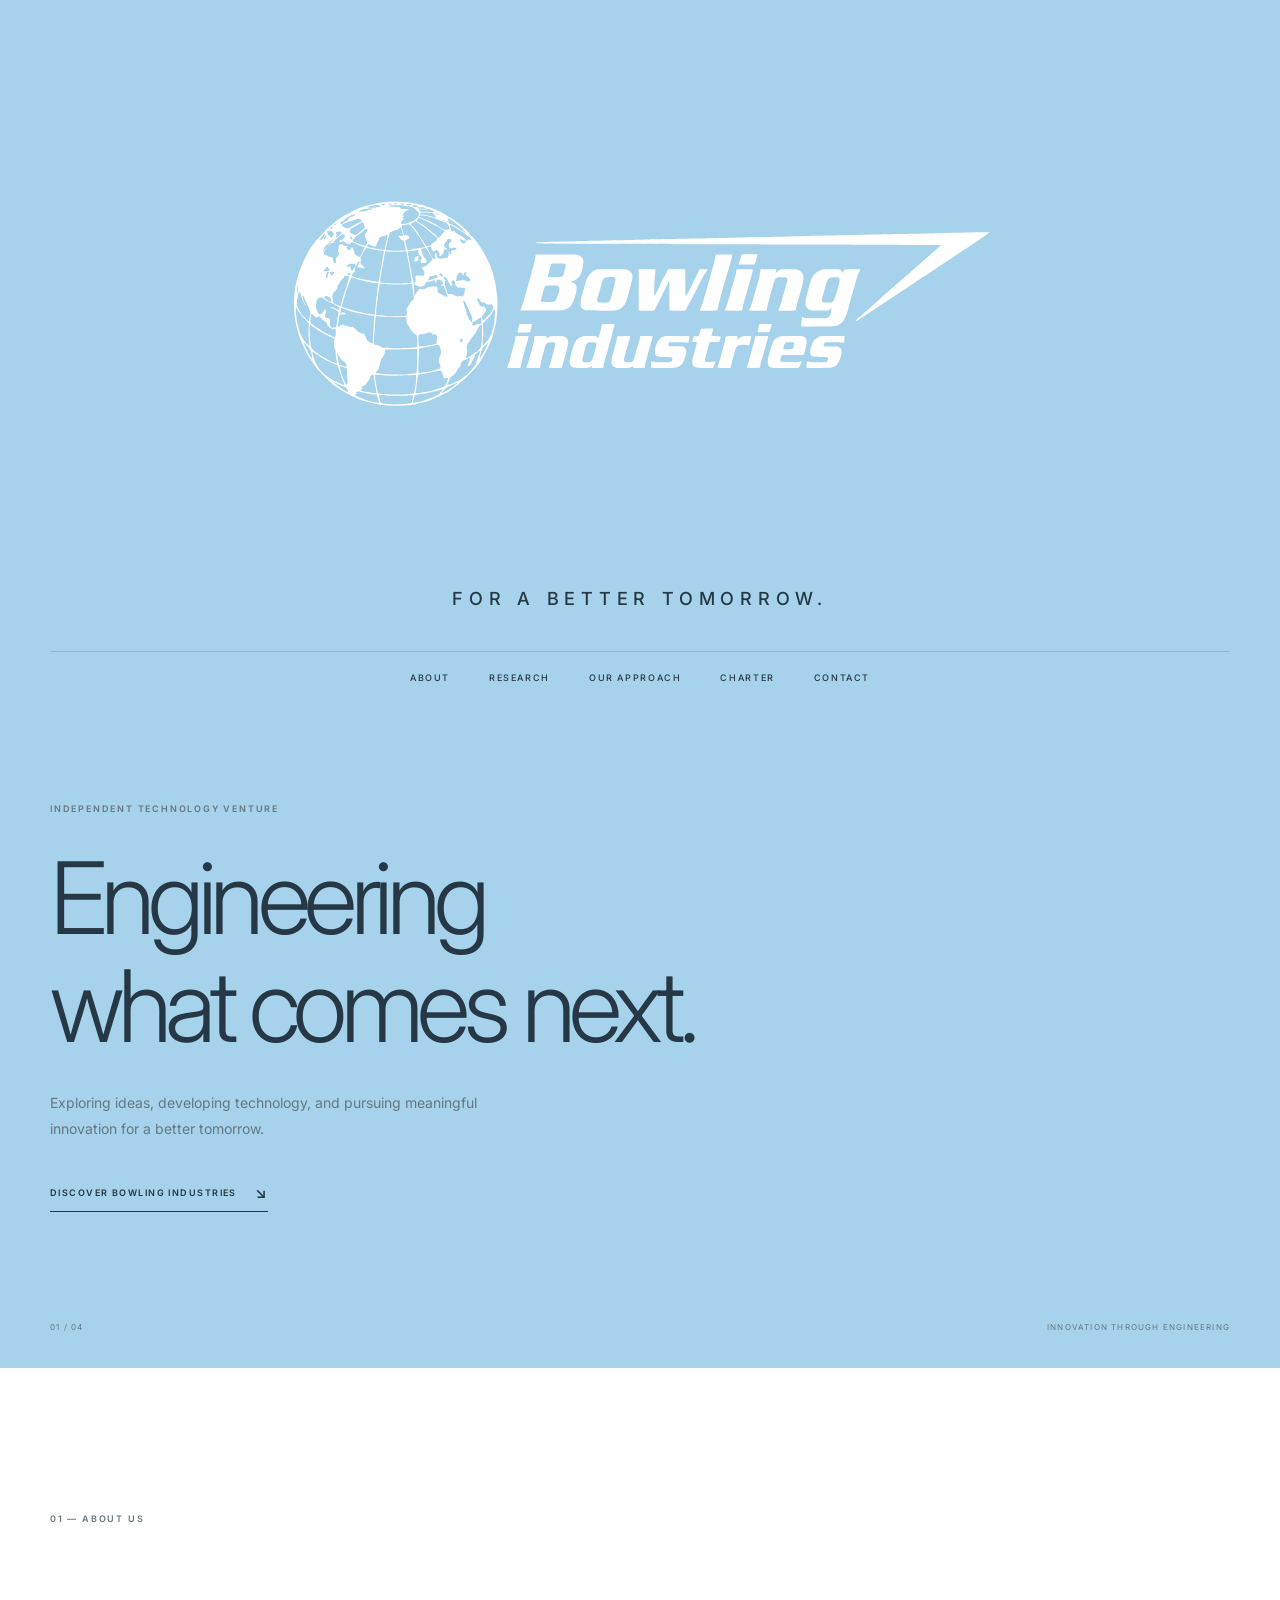
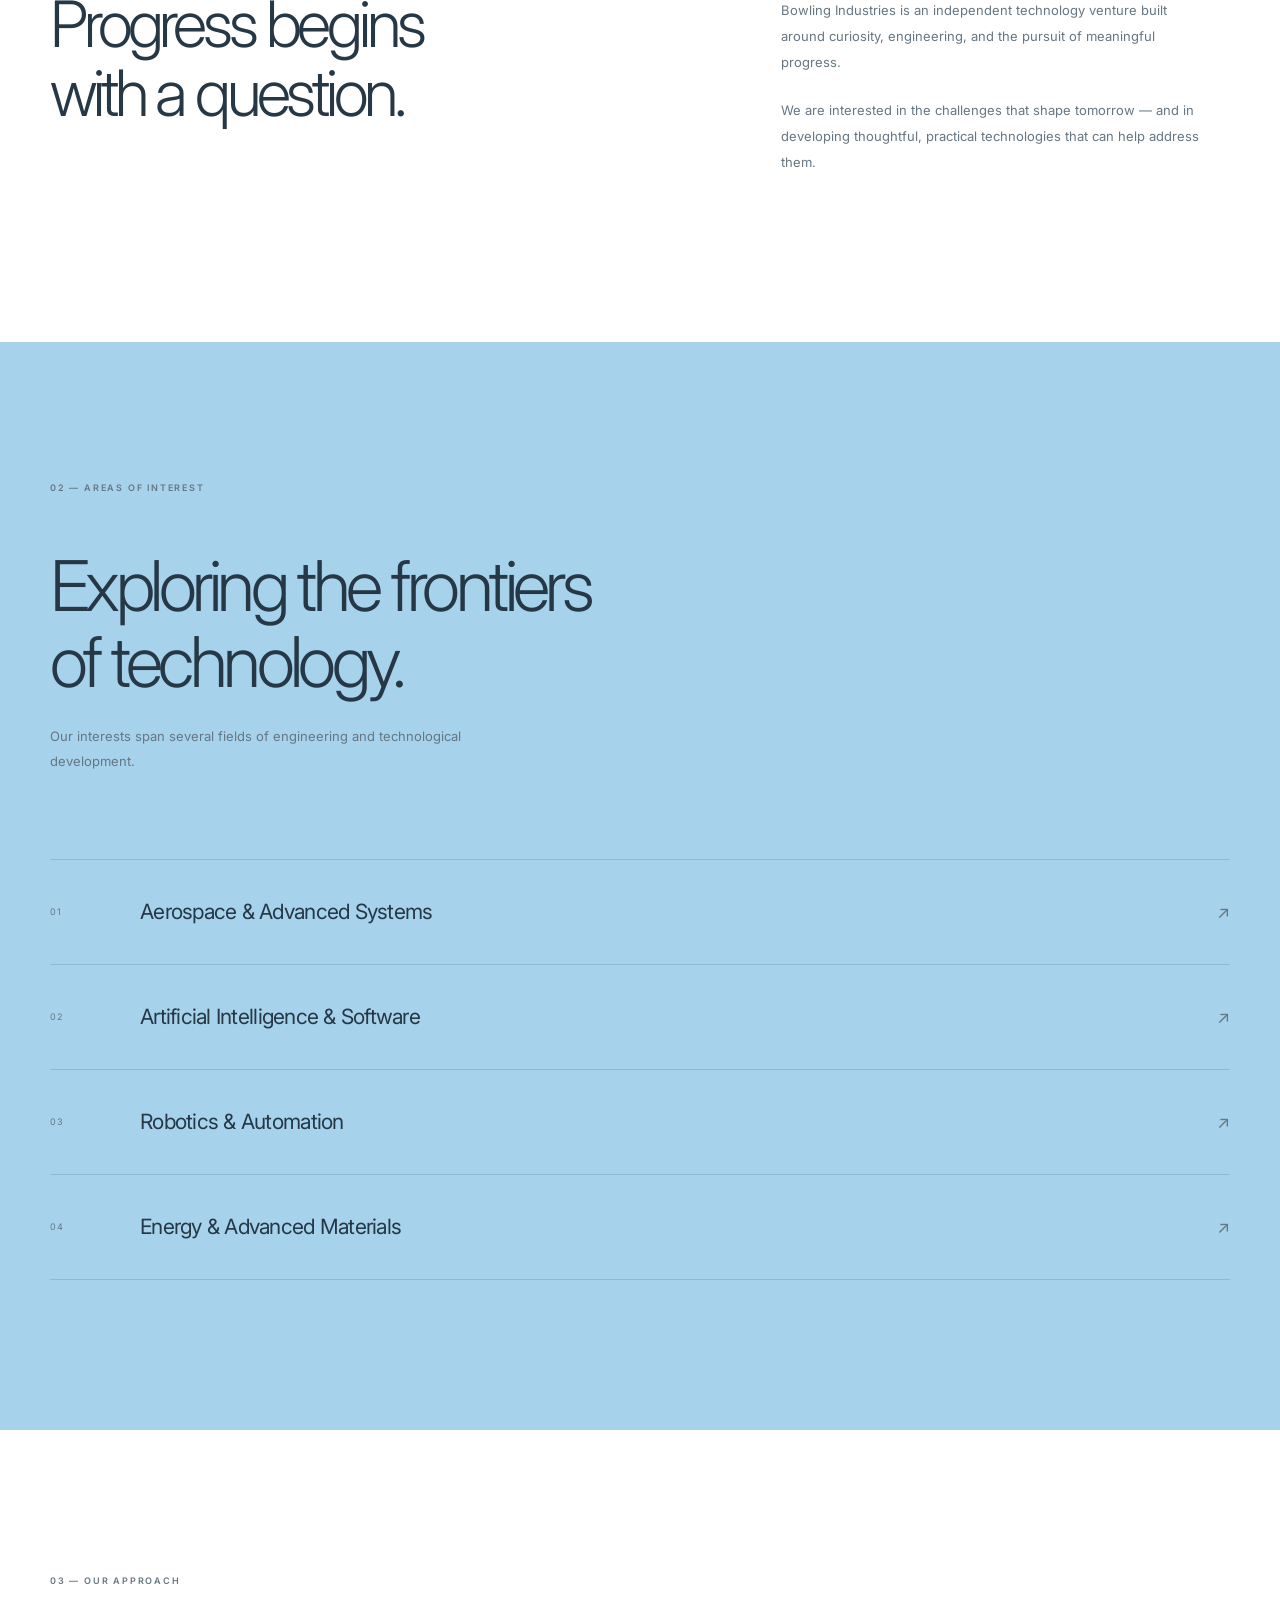
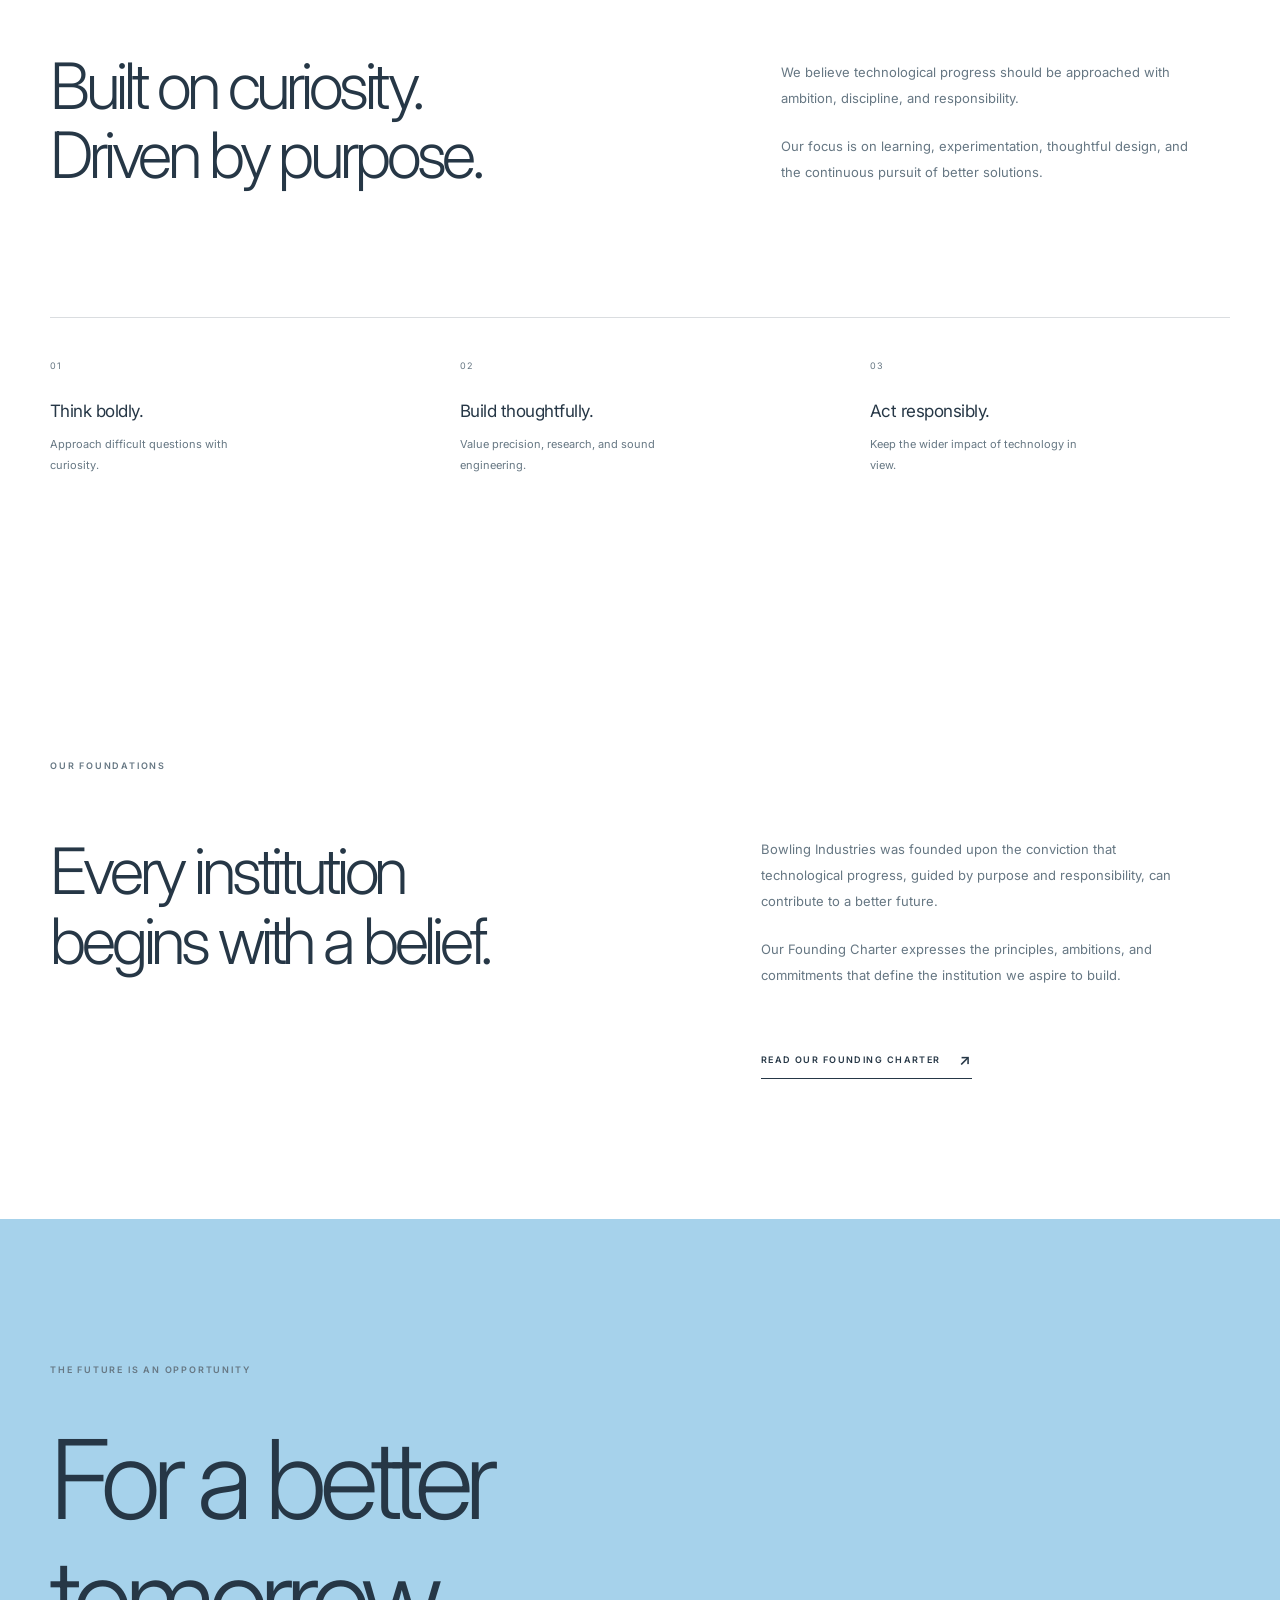
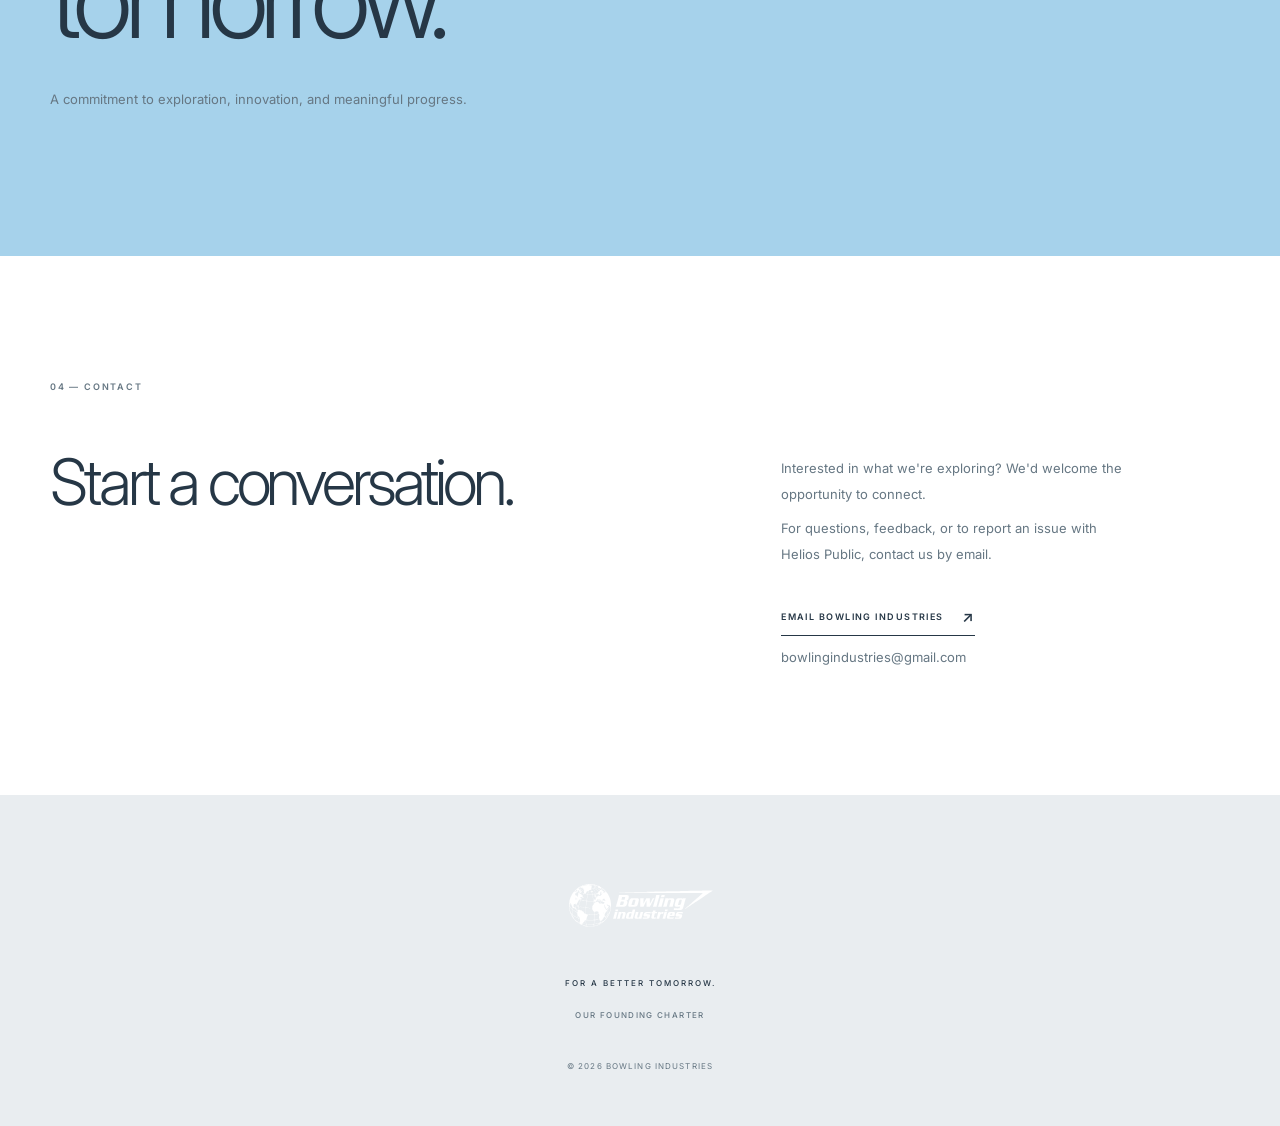
==== commit 56dc171e: "Add files via upload" ====
--- a/index.html
+++ b/index.html
@@ -30,7 +30,6 @@
             <a href="#research">RESEARCH</a>
             <a href="#approach">OUR APPROACH</a>
             <a href="charter.html">CHARTER</a>
-            <a href="projects.html">PROJECTS</a>
             <a href="#contact">CONTACT</a>
         </nav>
     </header>
@@ -129,35 +128,6 @@
         </section>
 
 
-        <!-- CURRENT PROJECTS -->
-
-        <section class="home-projects section-light" id="projects">
-            <div class="section-inner reveal">
-                <p class="eyebrow">04 — PROJECTS</p>
-
-                <div class="home-projects-layout">
-                    <div>
-                        <h2>Ideas become<br>real through work.</h2>
-                    </div>
-                    <div class="home-projects-copy">
-                        <p>Explore selected products and research initiatives currently being developed under Bowling Industries.</p>
-                        <a href="projects.html" class="text-link">EXPLORE OUR PROJECTS <span aria-hidden="true">↗</span></a>
-                    </div>
-                </div>
-
-                <a href="helios.html" class="home-helios-link">
-                    <span class="home-helios-mark" aria-hidden="true">H</span>
-                    <span class="home-helios-copy">
-                        <span class="eyebrow">PRODUCT · BI / RD–001</span>
-                        <strong>HELIOS</strong>
-                        <span>A locally operated, extensible AI assistant.</span>
-                    </span>
-                    <span class="home-helios-arrow" aria-hidden="true">↗</span>
-                </a>
-            </div>
-        </section>
-
-
         <section class="approach section-light" id="approach">
             <div class="section-inner reveal">
                 <p class="eyebrow">03 — OUR APPROACH</p>
@@ -259,15 +229,32 @@
 
         <section class="contact section-light" id="contact">
             <div class="section-inner reveal">
-                <p class="eyebrow">05 — CONTACT</p>
+                <p class="eyebrow">04 — CONTACT</p>
 
                 <div class="contact-layout">
                     <h2>Start a conversation.</h2>
 
-                    <p>
-                        Interested in what we're exploring?
-                        We'd welcome the opportunity to connect.
-                    </p>
+                    <div class="contact-copy">
+                        <p>
+                            Interested in what we're exploring?
+                            We'd welcome the opportunity to connect.
+                        </p>
+
+                        <p>
+                            For questions, feedback, or to report an issue
+                            with Helios Public, contact us by email.
+                        </p>
+
+                        <a class="text-link"
+                           href="mailto:bowlingindustries@gmail.com?subject=Bowling%20Industries%20%E2%80%94%20Issue%20Report">
+                            EMAIL BOWLING INDUSTRIES
+                            <span aria-hidden="true">↗</span>
+                        </a>
+
+                        <p class="contact-email">
+                            bowlingindustries@gmail.com
+                        </p>
+                    </div>
                 </div>
             </div>
         </section>
@@ -285,9 +272,6 @@
         <a href="charter.html" class="footer-charter-link">
             OUR FOUNDING CHARTER
         </a>
-        <a href="projects.html" class="footer-charter-link">
-            PROJECTS & RESEARCH
-        </a>
 
         <span>© <span id="year"></span> BOWLING INDUSTRIES</span>
     </footer>
